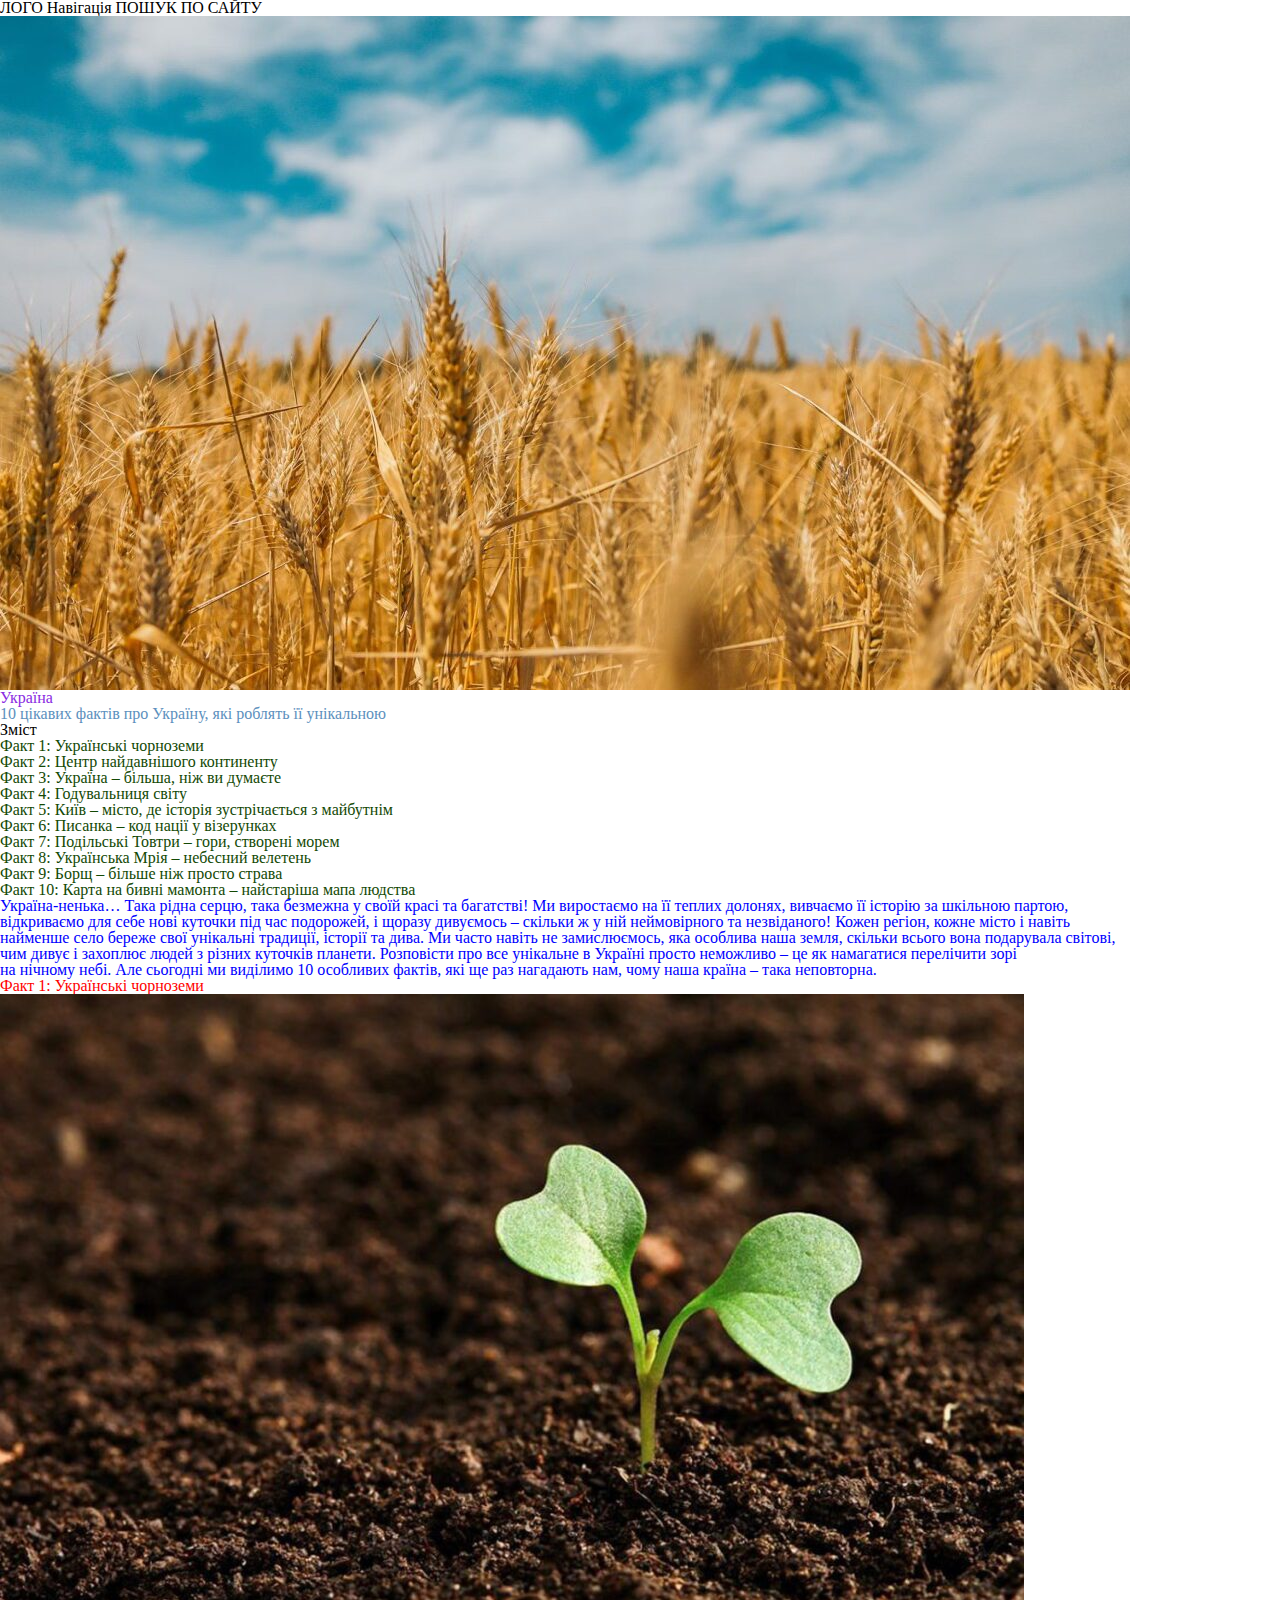
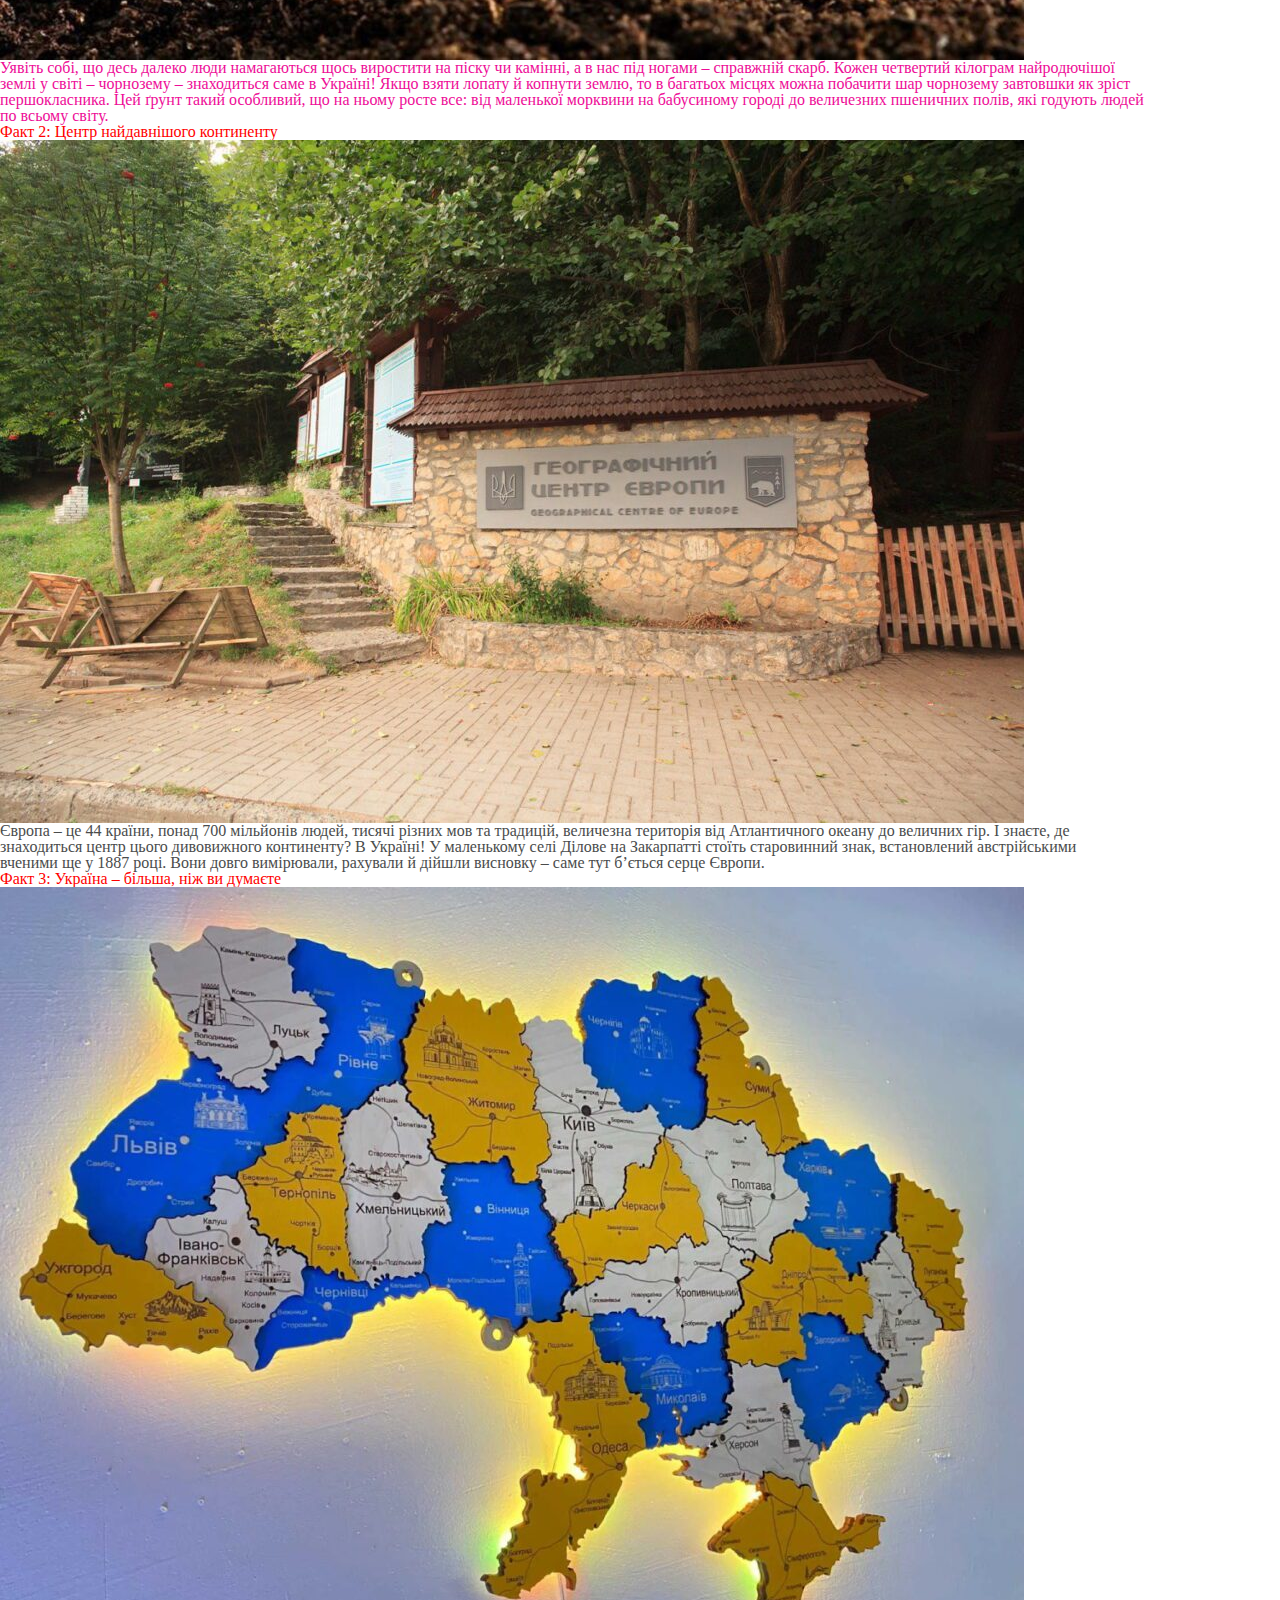
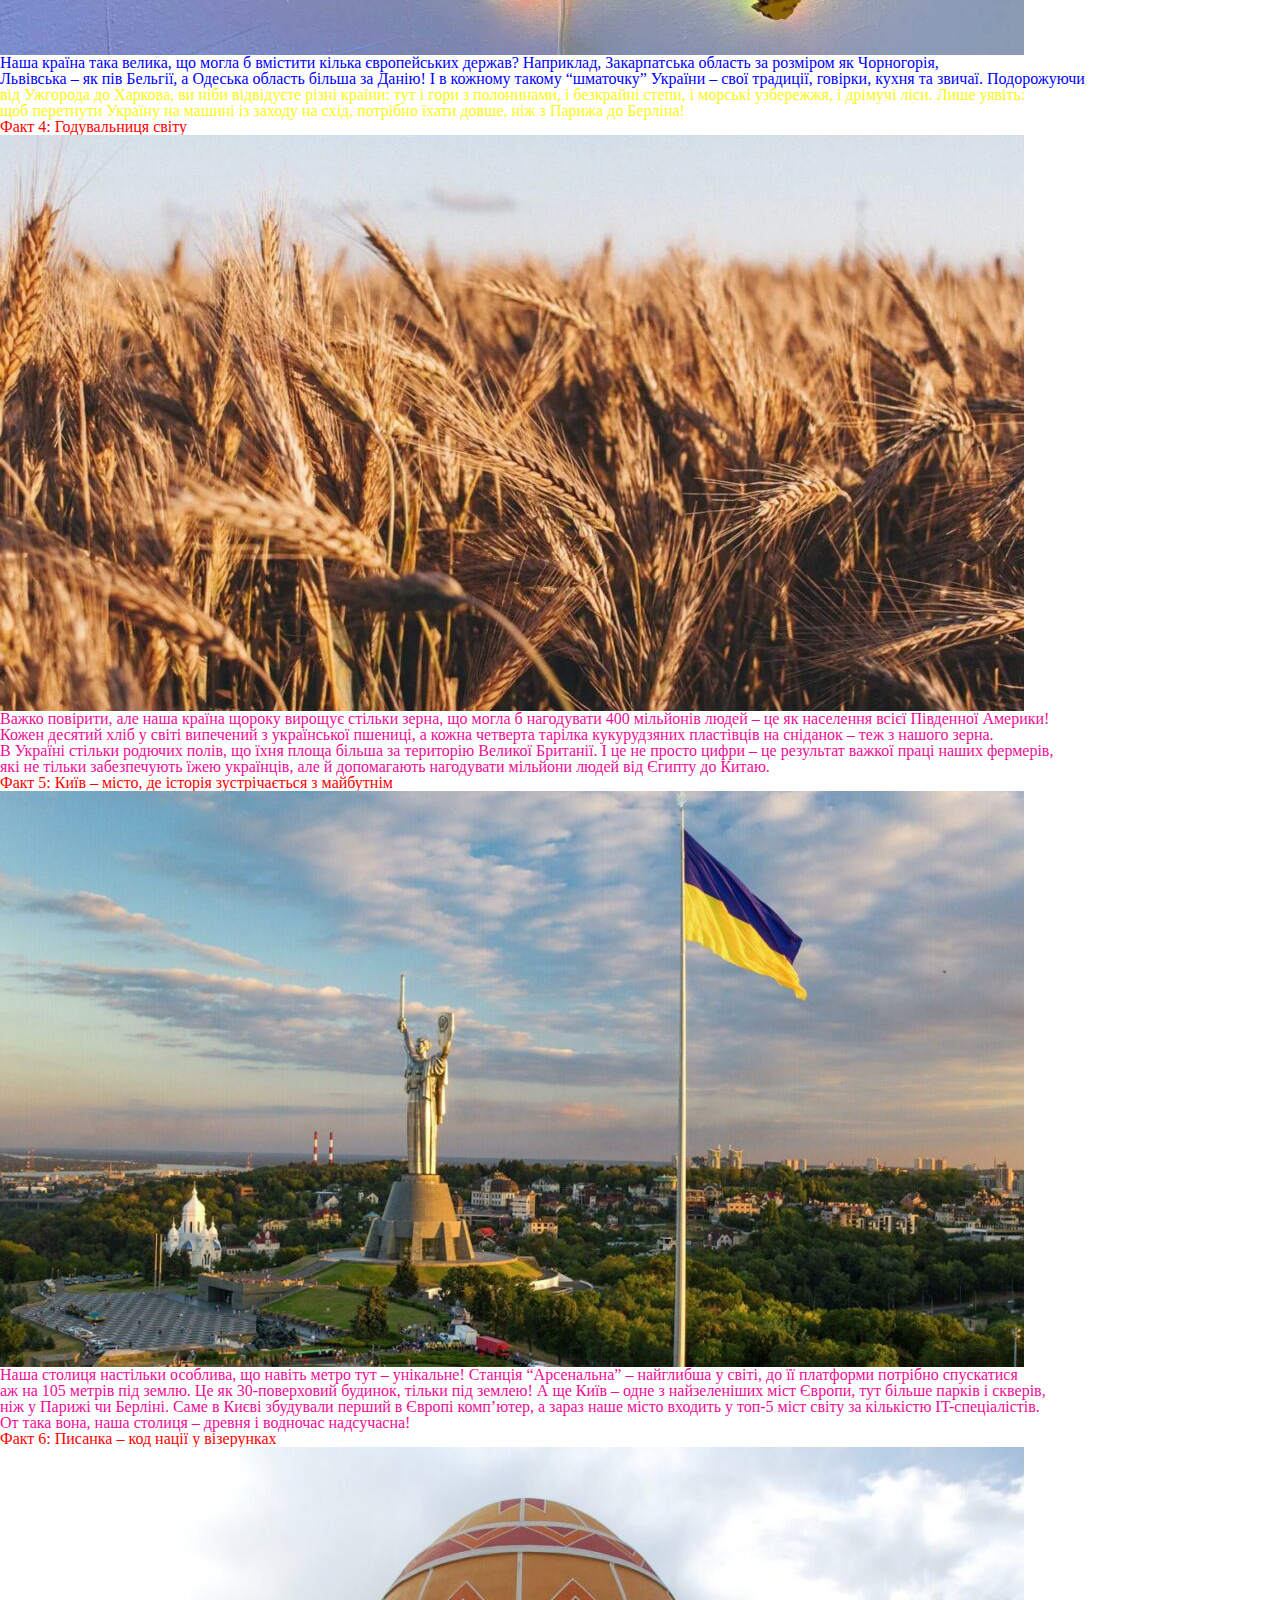
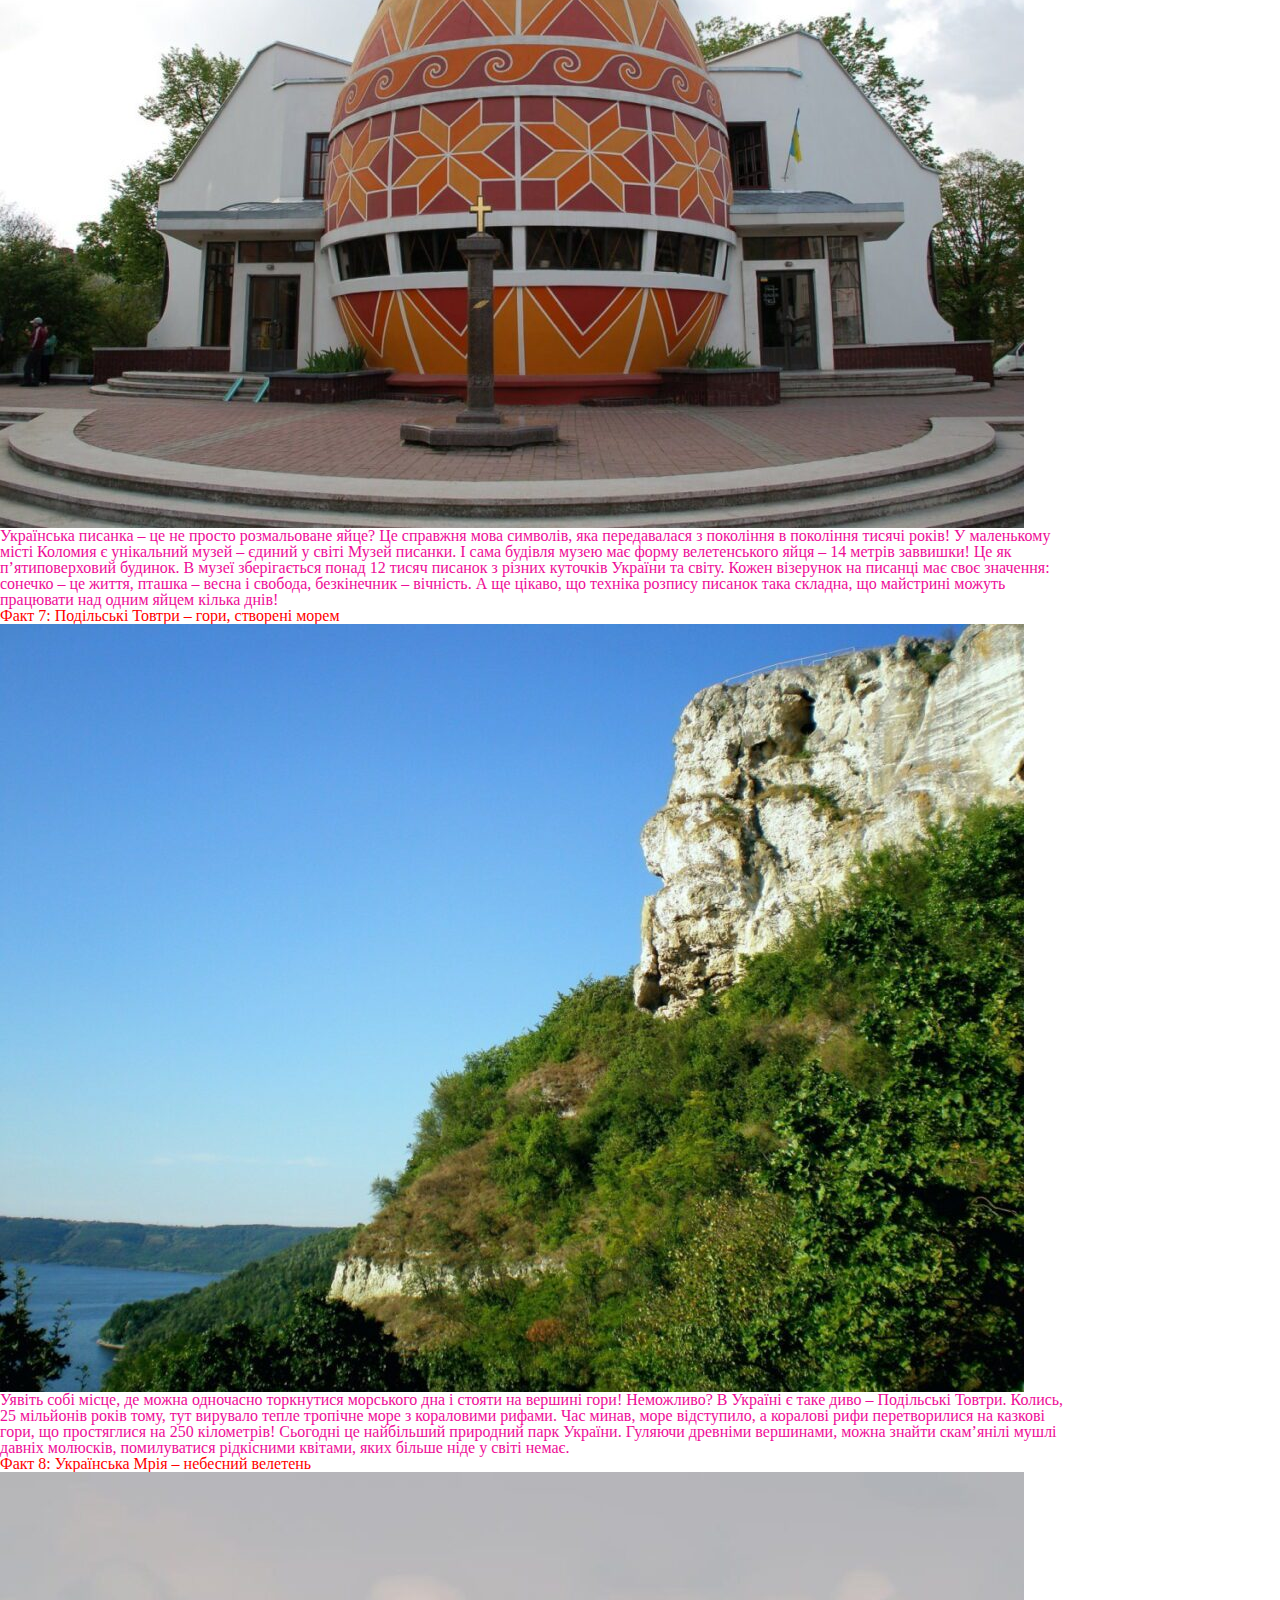
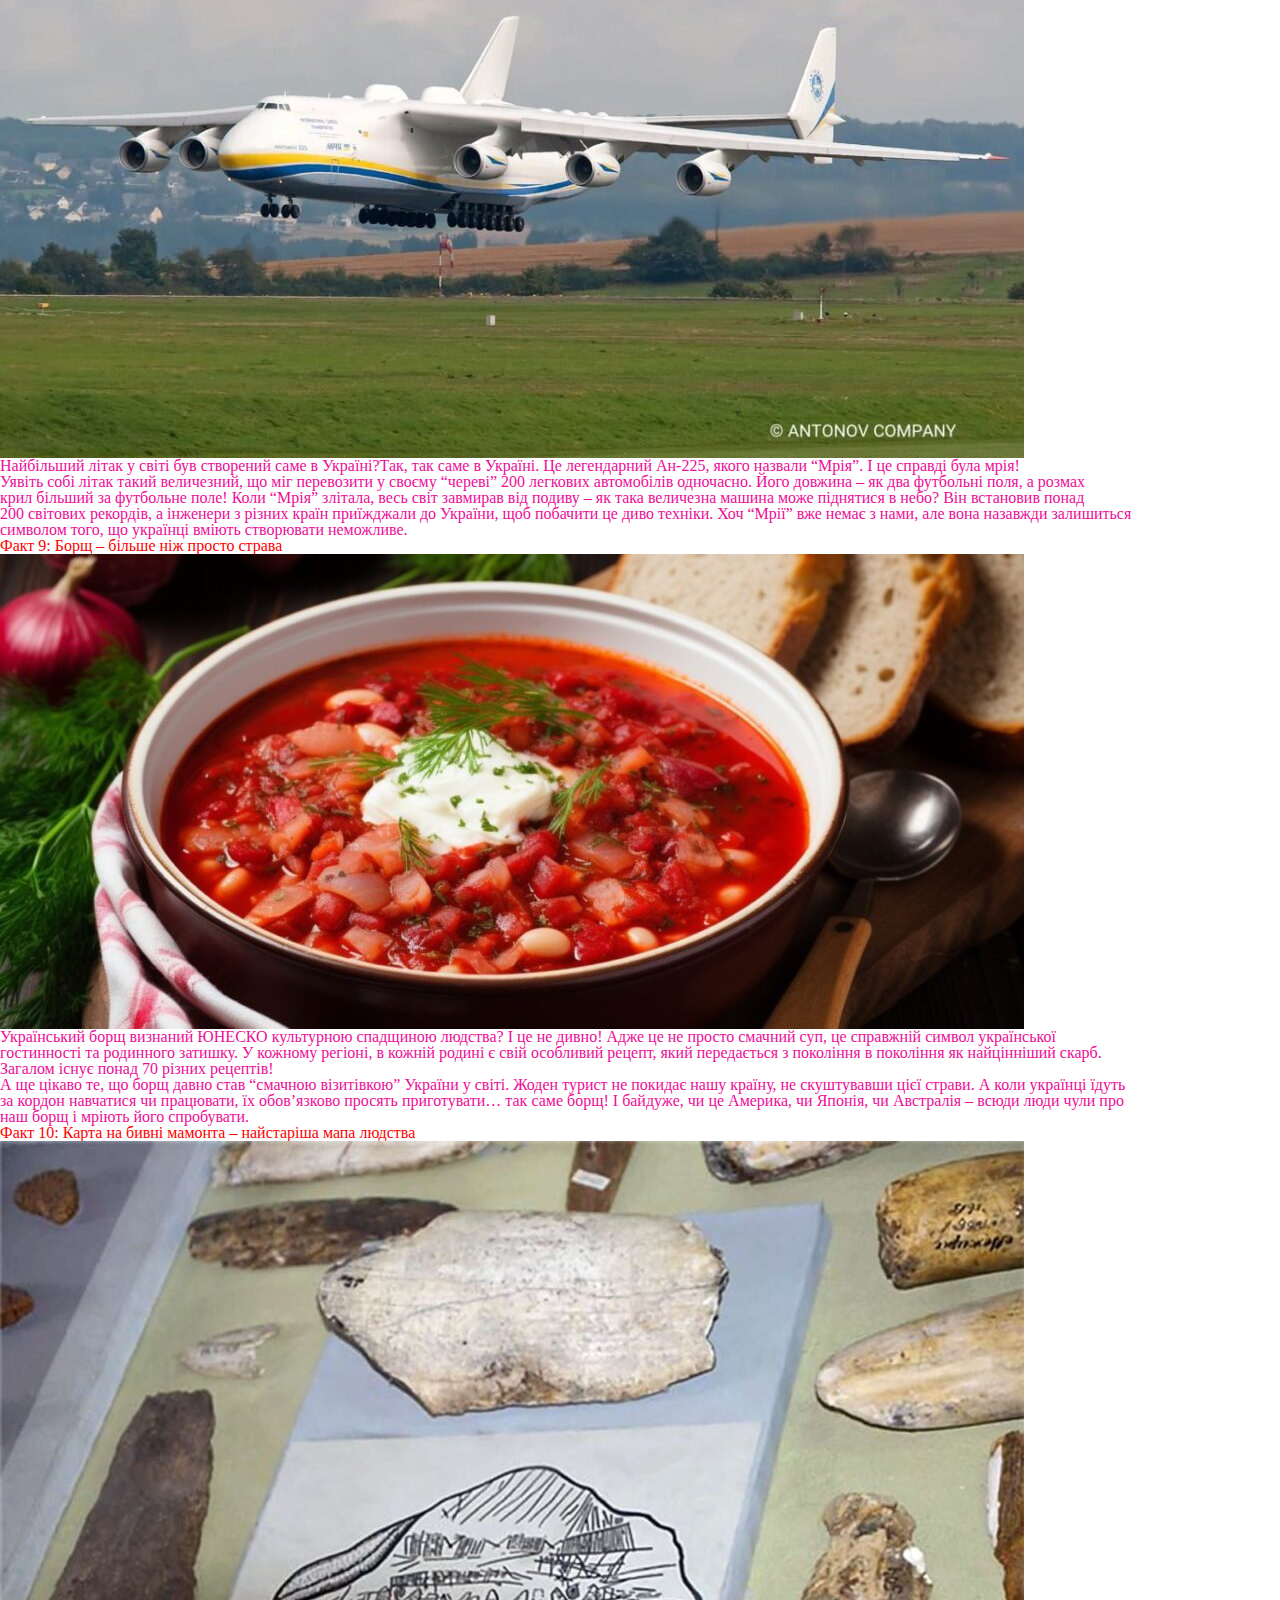
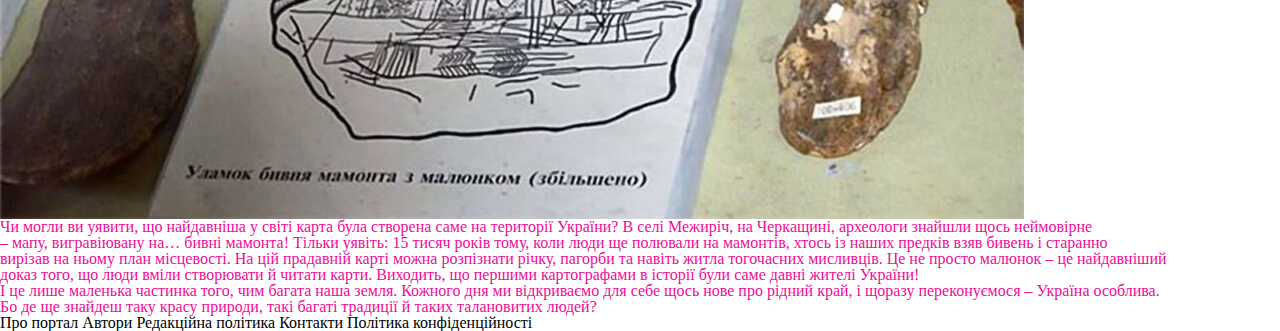
==== lesson_03/index.html @ ccd68e4c "Add files via upload" ====
<!DOCTYPE html>
<html lang="uk">

<head>
   <meta charset="UTF-8">
   <meta name="viewport" content="width=device-width, initial-scale=1.0">
   <link rel="stylesheet" href="..//lesson_03/css/style.css">
   <title>10 цікавих фактів про Україну, які роблять її унікальною</title>
</head>

<body>
   <header>
      <div>ЛОГО Навігація ПОШУК ПО САЙТУ</div>
   </header>
   <main>
      <div class="content">
         <img src="img/header_img.jpg" alt="Поле з пшеницею, під блакитним небом">
         <div class="content__link"><a href="https://prostir.media/ukrayina/" target="_blank">Україна</a>
         </div>
         <h1 class="title">10 цікавих фактів про Україну, які роблять її унікальною</h1>
         <h2>Зміст</h2>
         <ol class="list">
            <li><a title="Факт 1: Українські чорноземи" href="#fact01">Факт 1: Українські чорноземи</a></li>
            <li><a title="Факт 2: Центр найдавнішого континенту" href="#fact02">Факт 2: Центр найдавнішого
                  континенту</a>
            </li>
            <li><a title="Факт 3: Україна – більша, ніж ви думаєте" href="#fact03">Факт 3: Україна – більша, ніж ви
                  думаєте</a>
            </li>
            <li><a title="Факт 4: Годувальниця світу" href="fact04">Факт 4: Годувальниця світу</a></li>
            <li><a title="Факт 5: Київ – місто, де історія зустрічається з майбутнім" href="#fact05">Факт 5: Київ –
                  місто, де
                  історія зустрічається з майбутнім</a></li>
            <li><a title="Факт 6: Писанка – код нації у візерунках" href="#fact06">Факт 6: Писанка – код нації у
                  візерунках</a>
            </li>
            <li><a title="Факт 7: Подільські Товтри – гори, створені морем" href="#fact07">Факт 7: Подільські Товтри –
                  гори,
                  створені морем</a></li>
            <li><a title="Факт 8: Українська Мрія – небесний велетень" href="#fact08">Факт 8: Українська Мрія – небесний
                  велетень</a></li>
            <li><a title="Факт 9: Борщ – більше ніж просто страва" href="#fact09">Факт 9: Борщ – більше ніж просто
                  страва</a>
            </li>
            <li><a title="Факт 10: Карта на бивні мамонта – найстаріша мапа людства" href="#fact10">Факт 10: Карта на
                  бивні
                  мамонта – найстаріша мапа людства</a></li>
         </ol>
         <p>Україна-ненька… Така рідна серцю, така безмежна у своїй красі та багатстві! Ми виростаємо на її теплих
            долонях, <a
               href="https://prostir.media/ukrayina/korotko-pro-istoriyu-ukrayiny-golovni-daty-i-podiyi/">вивчаємо її
               історію</a> за шкільною партою,<br> відкриваємо для себе нові куточки під час подорожей, і щоразу
            дивуємось – скільки ж у ній неймовірного та незвіданого! Кожен регіон, кожне місто і навіть <br> найменше
            село береже
            свої
            унікальні традиції, історії та дива. Ми часто навіть не замислюємось, яка особлива наша земля, скільки
            всього вона подарувала світові,<br> чим дивує і захоплює людей з різних куточків планети. Розповісти про все
            унікальне в Україні просто неможливо – це як намагатися перелічити зорі <br> на нічному небі. Але сьогодні
            ми
            виділимо 10 особливих фактів, які ще раз нагадають нам, чому наша країна – така неповторна.
         </p>
      </div>
      <div id="fact01" class="block">
         <h2 class="sub-title">Факт 1: Українські чорноземи</h2>
         <img src="img/Fact01.jpg" alt="Росток пробивається через чорнозем">
         <p>Уявіть собі, що десь далеко люди намагаються щось виростити на піску чи камінні, а в нас під ногами –
            справжній скарб. Кожен четвертий кілограм найродючішої<br> землі у світі – чорнозему – знаходиться саме в
            Україні! Якщо взяти лопату й копнути землю, то в багатьох місцях можна побачити шар чорнозему завтовшки як
            зріст<br> першокласника. Цей ґрунт такий особливий, що на ньому росте все: від маленької морквини на
            бабусиному
            городі до величезних пшеничних полів, які годують людей<br> по всьому світу.
         </p>
      </div>
      <div id="fact02" class="block">
         <h2 class="sub-title">Факт 2: Центр найдавнішого континенту</h2>
         <img src="img/Fact02.jpg" alt="Табличка Географічний центр Європи розташована на стині у парку">
         <p>Європа – це 44 країни, понад 700 мільйонів людей, тисячі різних мов та традицій, величезна територія від
            Атлантичного океану до величних гір. І знаєте, де<br> знаходиться центр цього дивовижного континенту? В
            Україні!
            У маленькому селі Ділове на Закарпатті стоїть старовинний знак, встановлений австрійськими<br> вченими ще у
            1887
            році. Вони довго вимірювали, рахували й дійшли висновку – саме тут б’ється серце Європи.
         </p>
      </div>
      <div id="fact03" class="block">
         <h2 class="sub-title">Факт 3: Україна – більша, ніж ви думаєте</h2>
         <img src="img/Fact03.jpg" alt="Карта України на стіні зі світлодіодним підсвічуванням">
         <p> <span>Наша країна така велика, що могла б вмістити кілька європейських держав? Наприклад, Закарпатська область за
            розміром як Чорногорія, <br> Львівська – як пів Бельгії, а Одеська область більша за Данію! І в кожному
            такому
            “шматочку” України – свої традиції, говірки, кухня та звичаї. Подорожуючи</span> <br> від Ужгорода до Харкова, ви
            ніби
            відвідуєте різні країни: тут і гори з полонинами, і безкрайні степи, і морські узбережжя, і дрімучі ліси.
            Лише уявіть: <br> щоб перетнути Україну на машині із заходу на схід, потрібно їхати довше, ніж з Парижа до
            Берліна!
         </p>
      </div>
      <div id="fact04" class="block">
         <h2 class="sub-title">Факт 4: Годувальниця світу</h2>
         <img src="img/Fact04.jpg" alt="Поле з пшеницею, під блакитним небом">
         <p>Важко повірити, але наша країна щороку вирощує стільки зерна, що могла б нагодувати 400 мільйонів людей – це
            як населення всієї Південної Америки! <br> Кожен десятий хліб у світі випечений з української пшениці, а
            кожна
            четверта тарілка кукурудзяних пластівців на сніданок – теж з нашого зерна. <br> В Україні стільки родючих
            полів,
            що їхня площа більша за територію Великої Британії. І це не просто цифри – це результат важкої праці наших
            фермерів, <br> які не тільки забезпечують їжею українців, але й допомагають нагодувати мільйони людей від
            Єгипту
            до Китаю.
         </p>
      </div>
      <div id="fact05" class="block">
         <h2 class="sub-title">Факт 5: Київ – місто, де історія зустрічається з майбутнім</h2>
         <img src="img/Fact05.jpg"
            alt="Флагшток з прапором України та на задньому фоні пам'ятник Батьківщина Мати, з висоти пташиного пальоту">
         <p>Наша столиця настільки особлива, що навіть метро тут – унікальне! Станція “Арсенальна” – найглибша у світі,
            до її платформи потрібно спускатися <br> аж на 105 метрів під землю. Це як 30-поверховий будинок, тільки під
            землею! А ще Київ – одне з найзеленіших міст Європи, тут більше парків і скверів, <br> ніж у Парижі чи
            Берліні.
            Саме в Києві збудували перший в Європі комп’ютер, а зараз наше місто входить у топ-5 міст світу за кількістю
            IT-спеціалістів. <br> От така вона, наша столиця – древня і водночас надсучасна!
         </p>
      </div>
      <div id="fact06" class="block">
         <h2 class="sub-title">Факт 6: Писанка – код нації у візерунках</h2>
         <img src="img/Fact06.jpg" alt="Українська писанка 14 метрів заввишки">
         <p>Українська писанка – це не просто розмальоване яйце? Це справжня мова символів, яка передавалася з покоління
            в покоління тисячі років! У маленькому <br> місті Коломия є унікальний музей – єдиний у світі Музей писанки.
            І
            сама будівля музею має форму велетенського яйця – 14 метрів заввишки! Це як <br> п’ятиповерховий будинок. В
            музеї
            зберігається понад 12 тисяч писанок з різних куточків України та світу. Кожен візерунок на писанці має своє
            значення: <br> сонечко – це життя, пташка – весна і свобода, безкінечник – вічність. А ще цікаво, що техніка
            розпису писанок така складна, що майстрині можуть <br> працювати над одним яйцем кілька днів!
         </p>
      </div>
      <div id="fact07" class="block">
         <h2 class="sub-title">Факт 7: Подільські Товтри – гори, створені морем</h2>
         <img src="img/Fact07.jpg" alt="Схил гори покритий зеленою рослинністю">
         <p>Уявіть собі місце, де можна одночасно торкнутися морського дна і стояти на вершині гори! Неможливо? В
            Україні є таке диво – Подільські Товтри. Колись, <br> 25 мільйонів років тому, тут вирувало тепле тропічне
            море з
            кораловими рифами. Час минав, море відступило, а коралові рифи перетворилися на казкові <br> гори, що
            простяглися
            на 250 кілометрів! Сьогодні це найбільший природний парк України. Гуляючи древніми вершинами, можна знайти
            скам’янілі мушлі <br> давніх молюсків, помилуватися рідкісними квітами, яких більше ніде у світі немає.
         </p>
      </div>
      <div id="fact08" class="block">
         <h2 class="sub-title">Факт 8: Українська Мрія – небесний велетень</h2>
         <img src="img/Fact08.jpg" alt="Літак АН-225 Мрія заходить на посадку">
         <p>Найбільший літак у світі був створений саме в Україні?Так, так саме в Україні. Це легендарний Ан-225, якого
            назвали “Мрія”. І це справді була мрія! <br> Уявіть собі літак такий величезний, що міг перевозити у своєму
            “череві” 200 легкових автомобілів одночасно. Його довжина – як два футбольні поля, а розмах <br> крил
            більший за
            футбольне поле! Коли “Мрія” злітала, весь світ завмирав від подиву – як така величезна машина може піднятися
            в небо? Він встановив понад <br> 200 світових рекордів, а інженери з різних країн приїжджали до України, щоб
            побачити це диво техніки. Хоч “Мрії” вже немає з нами, але вона назавжди залишиться <br> символом того, що
            українці вміють створювати неможливе.
         </p>
      </div>
      <div id="fact09" class="block">
         <h2 class="sub-title">Факт 9: Борщ – більше ніж просто страва</h2>
         <img src="img/Fact09.jpg" alt="Червоний борщ зі сметаною, в тарілці, посипаний кропом">
         <p>Український борщ визнаний ЮНЕСКО культурною спадщиною людства? І це не дивно! Адже це не просто смачний суп,
            це справжній символ української <br> гостинності та родинного затишку. У кожному регіоні, в кожній родині є
            свій
            особливий рецепт, який передається з покоління в покоління як найцінніший скарб. <br> Загалом існує понад 70
            різних рецептів!
         </p>
         <p>А ще цікаво те, що борщ давно став “смачною візитівкою” України у світі. Жоден турист не покидає нашу
            країну, не скуштувавши цієї страви. А коли українці їдуть <br> за кордон навчатися чи працювати, їх
            обов’язково
            просять приготувати… так саме борщ! І байдуже, чи це Америка, чи Японія, чи Австралія – всюди люди чули про
            <br>
            наш борщ і мріють його спробувати.
         </p>
      </div>
      <div id="fact10" class="block">
         <h2 class="sub-title">Факт 10: Карта на бивні мамонта – найстаріша мапа людства</h2>
         <img src="img/Fact10.jpg" alt="Уламок бивня мамонта з малюнком">
         <p>Чи могли ви уявити, що найдавніша у світі карта була створена саме на території України? В селі Межиріч, на
            Черкащині, археологи знайшли щось неймовірне <br> – мапу, вигравіювану на… бивні мамонта! Тільки уявіть: 15
            тисяч
            років тому, коли люди ще полювали на мамонтів, хтось із наших предків взяв бивень і старанно <br> вирізав на
            ньому план місцевості. На цій прадавній карті можна розпізнати річку, пагорби та навіть житла тогочасних
            мисливців. Це не просто малюнок – це найдавніший <br> доказ того, що люди вміли створювати й читати карти.
            Виходить, що першими картографами в історії були саме давні жителі України!
         </p>
         <p>І це лише маленька частинка того, чим багата наша земля. Кожного дня ми відкриваємо для себе щось нове про
            рідний край, і щоразу переконуємося – Україна особлива. <br> Бо де ще знайдеш таку красу природи, такі
            багаті
            традиції й таких талановитих людей?
         </p>
      </div>
   </main>
   <footer>
      <div class="contacts">
         <a href="#">Про портал</a>
         <a href="#">Автори</a>
         <a href="#">Редакційна політика</a>
         <a href="#">Контакти</a>
         <a href="#">Політика конфіденційності</a>
      </div>
   </footer>
</body>

</html>
---- lesson_03/css/style.css ----
@import url("reset.css");
p {
    color: rgb(238, 13, 151);
}
.content p {
    color: blue;
}
.title {
    color: rgb(92, 144, 189);
}
.list {
    color: rgb(19, 73, 5);
}
.block {
}
.sub-title {
    color: red;
}
.contacts {
    color: black;
}

.content__link {
    color: blueviolet;
}
#fact02 p {
    color: rgb(74, 76, 76);
}
#fact03 p {
    color: rgba(249, 249, 8, 0.988);
}
#fact03 span {
    color: blue;
}
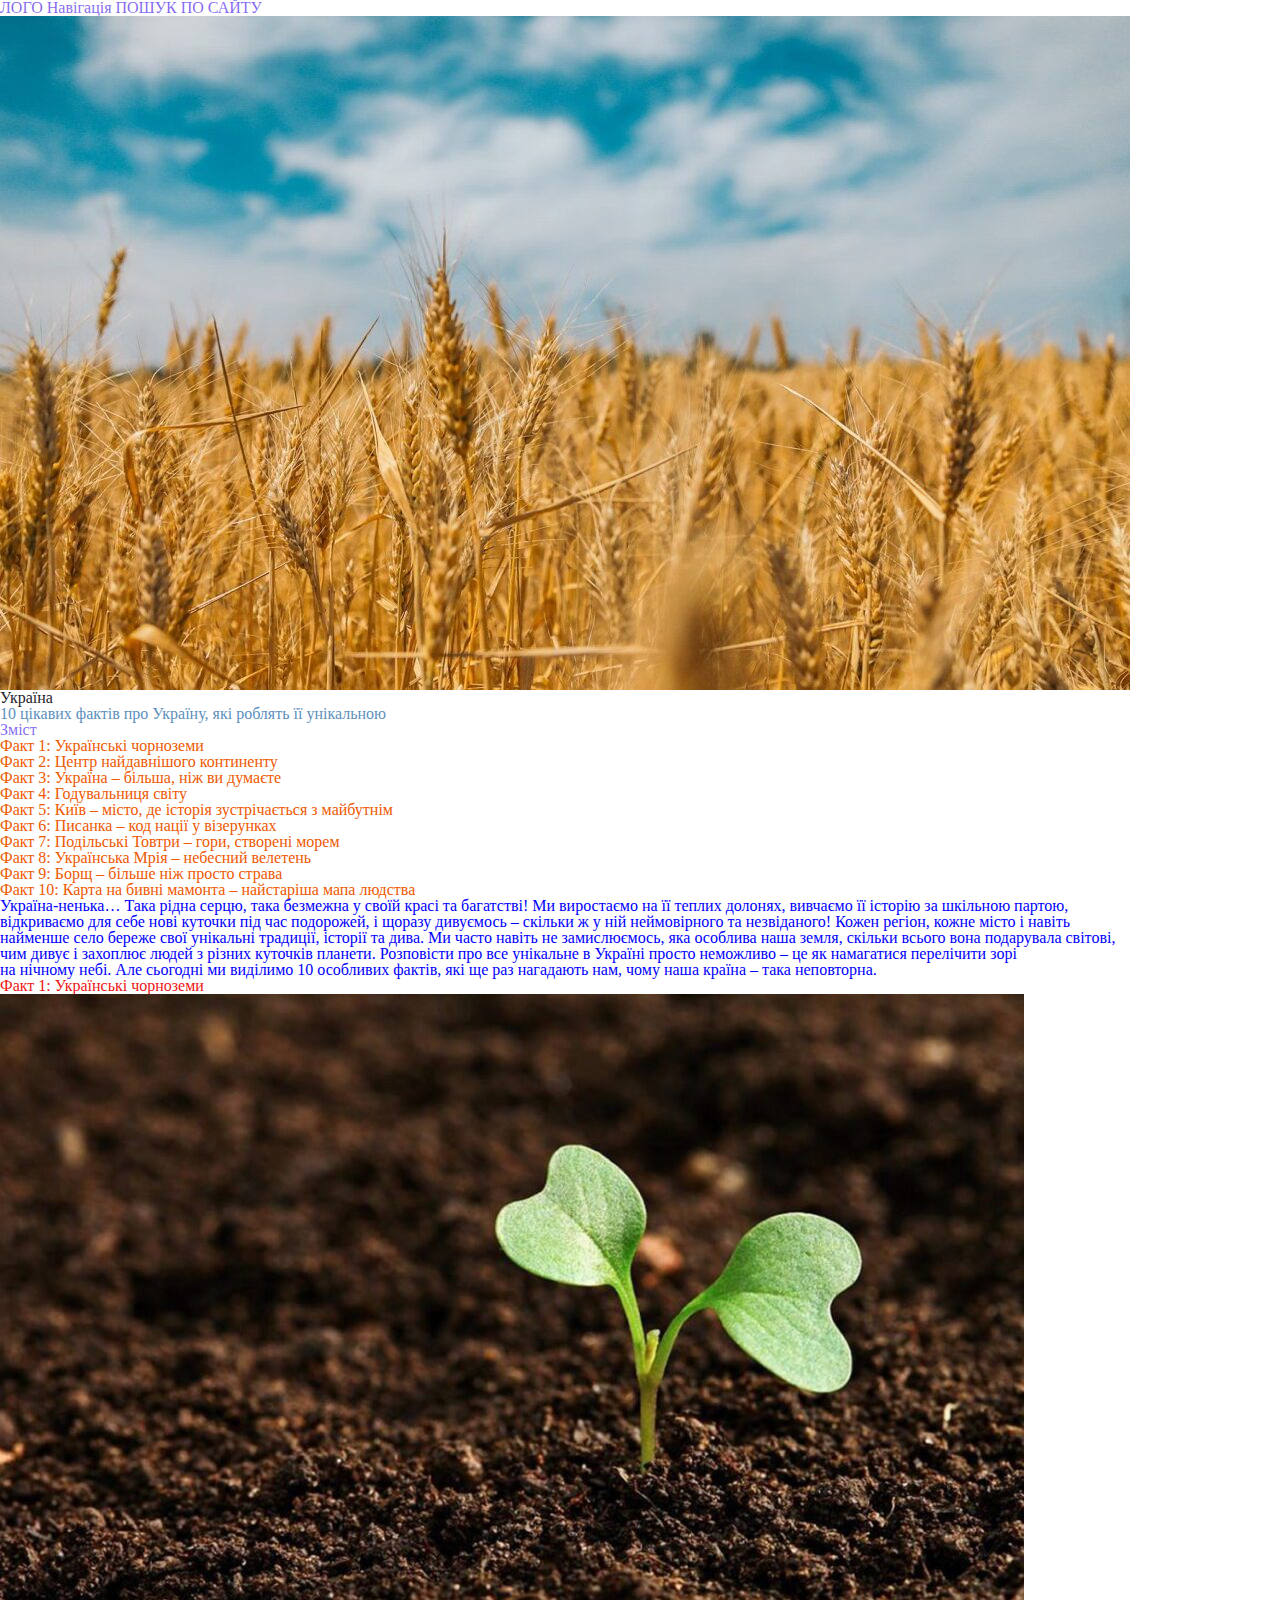
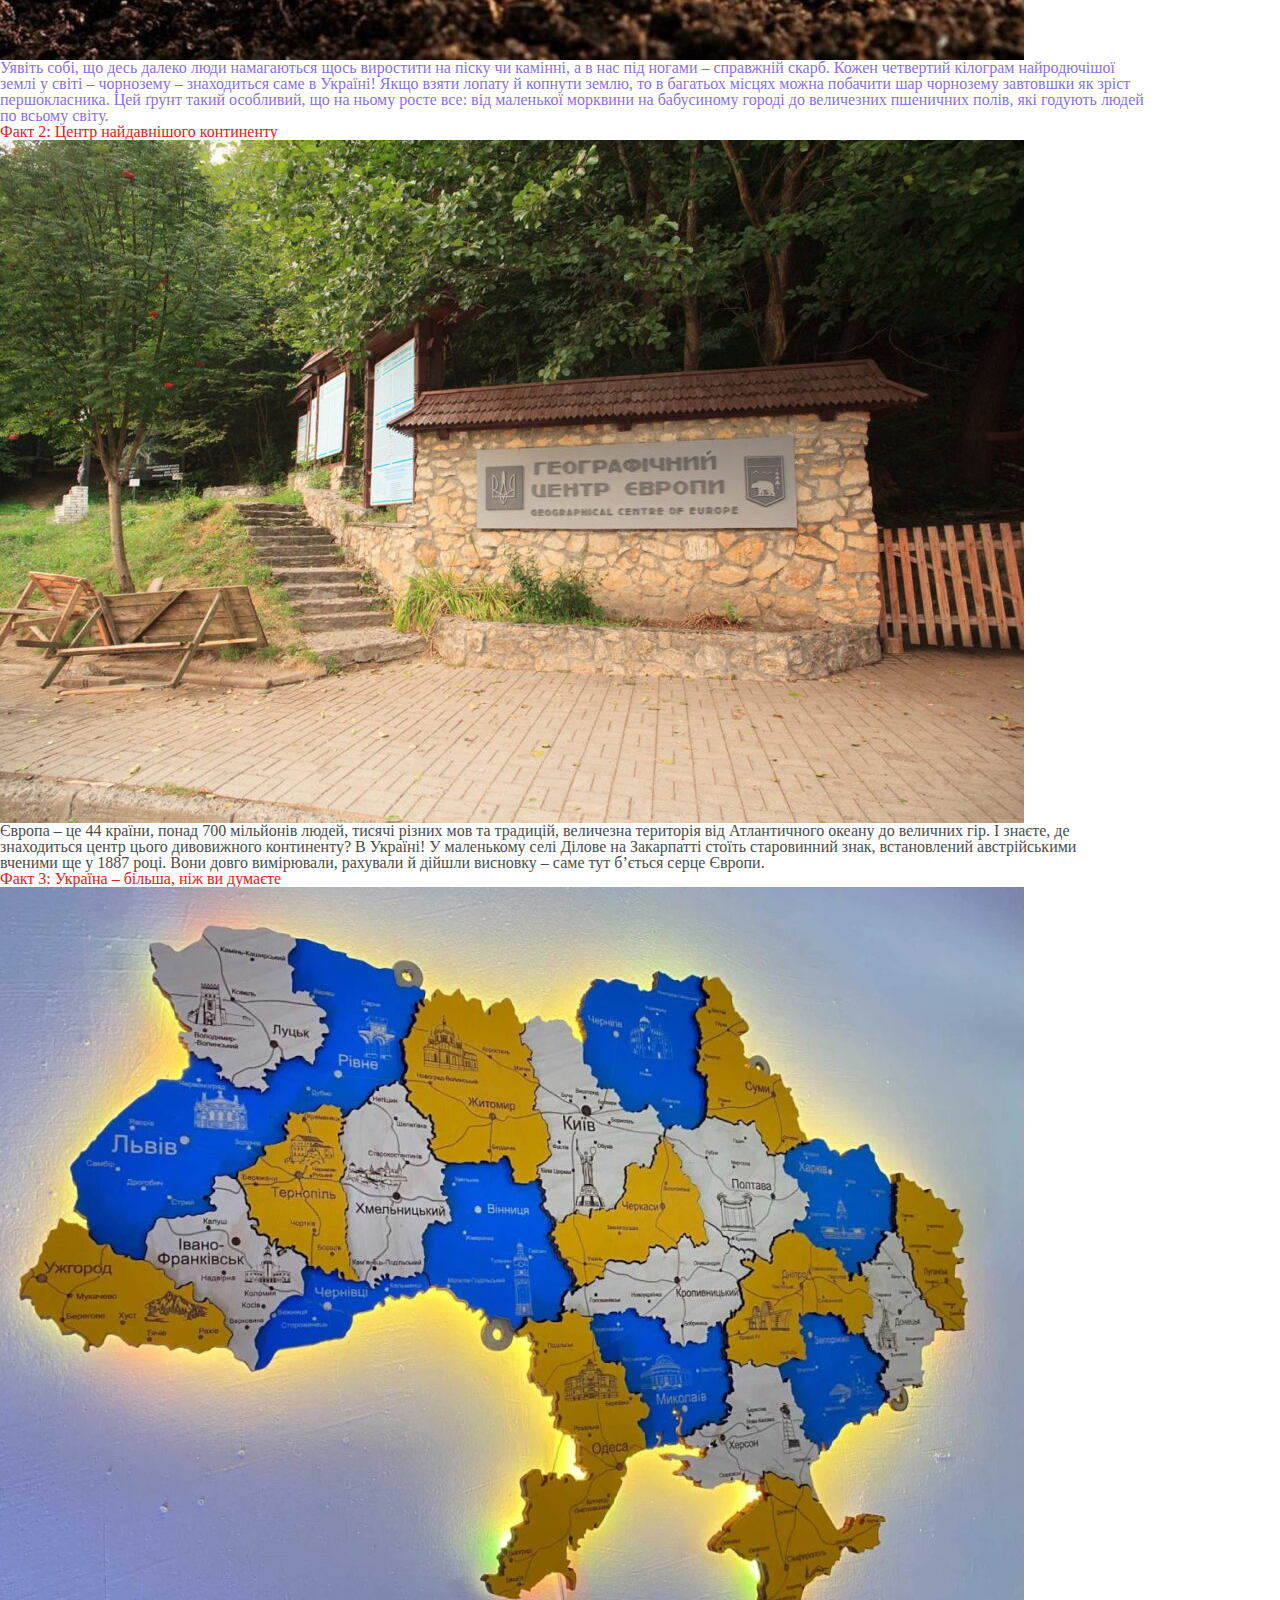
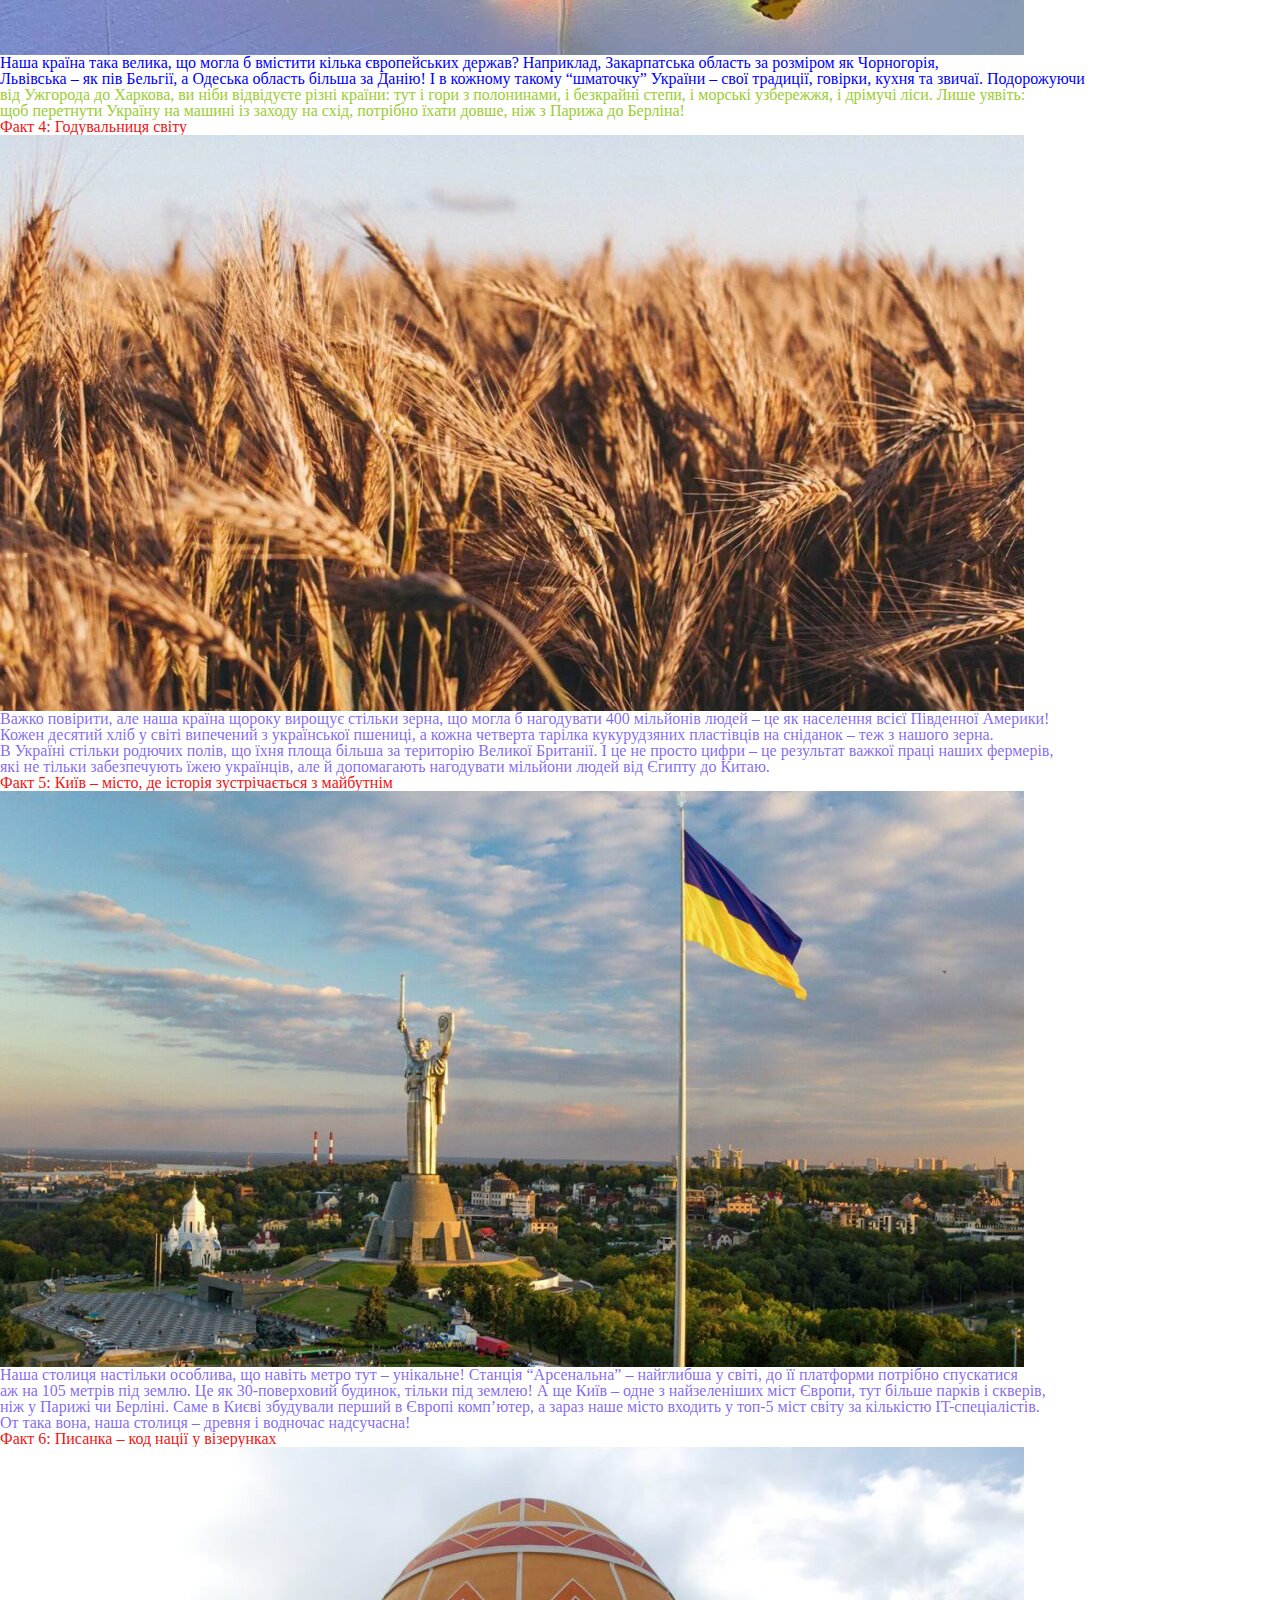
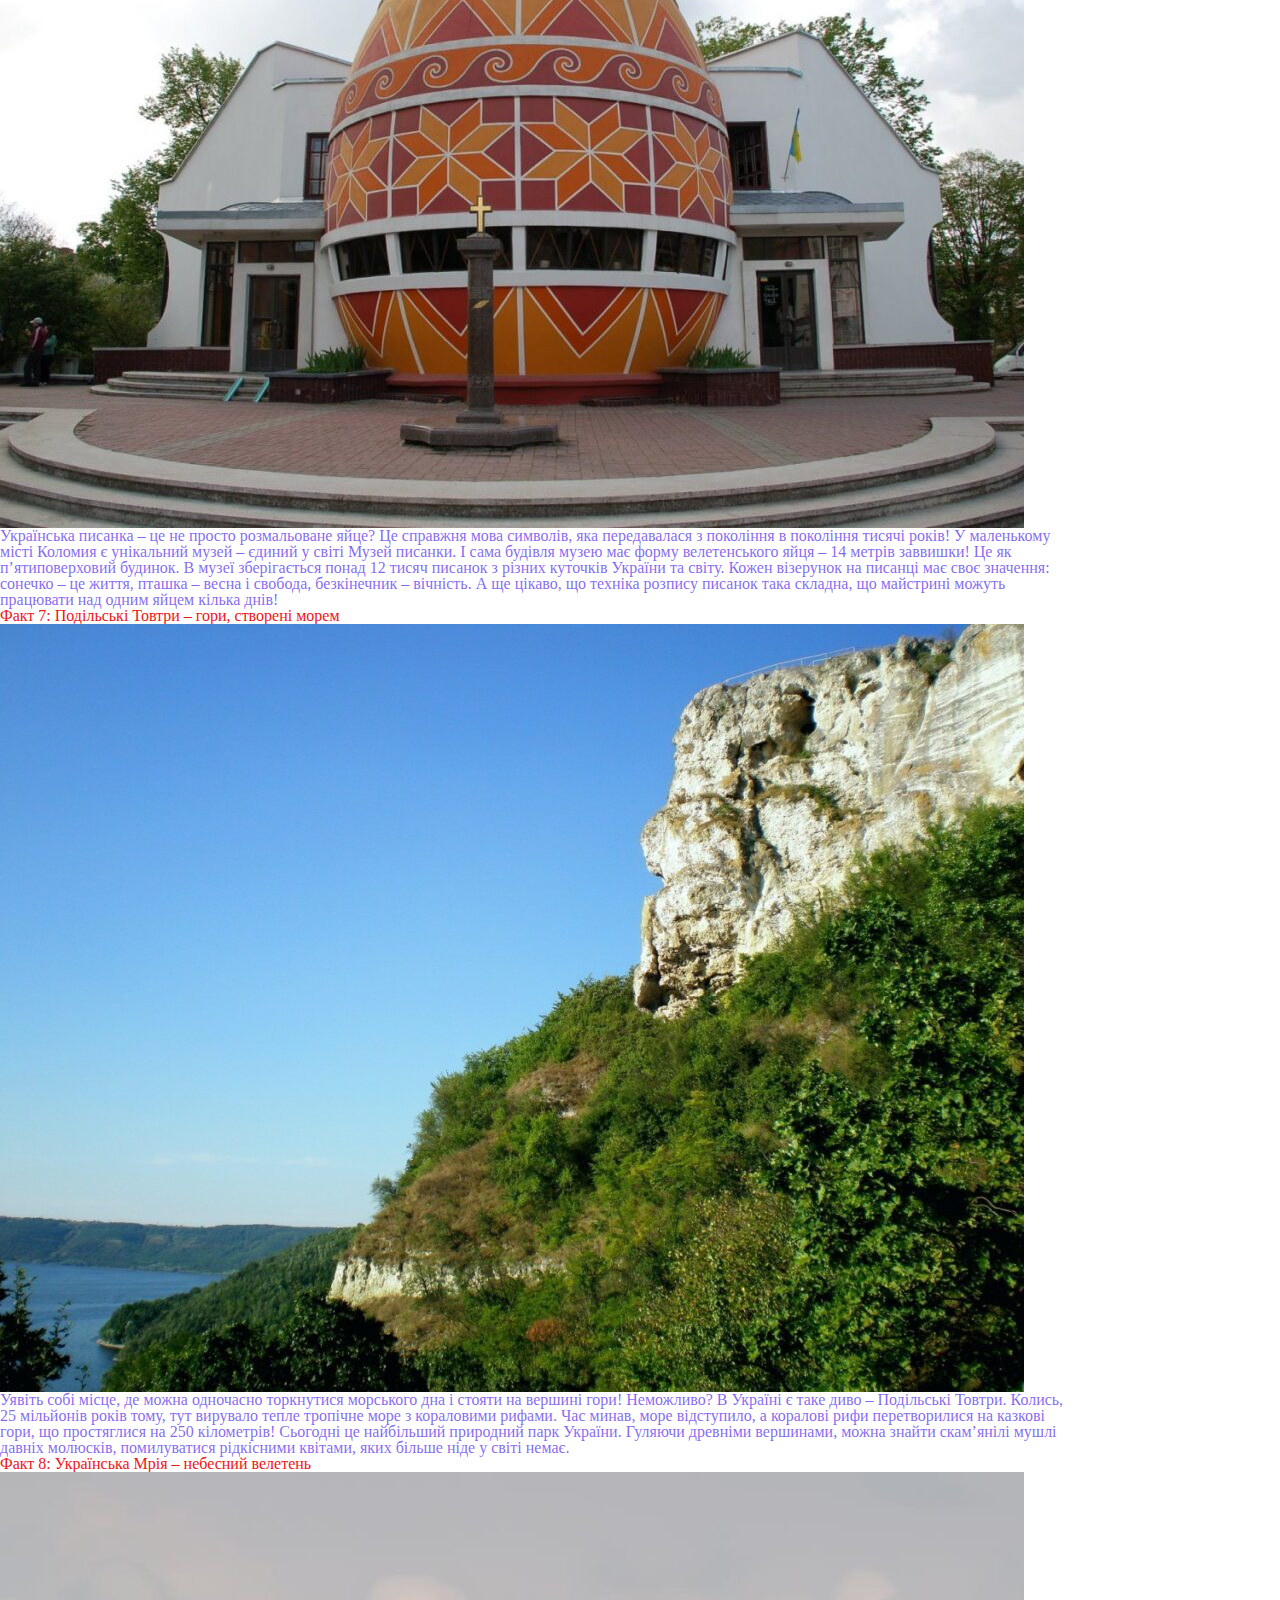
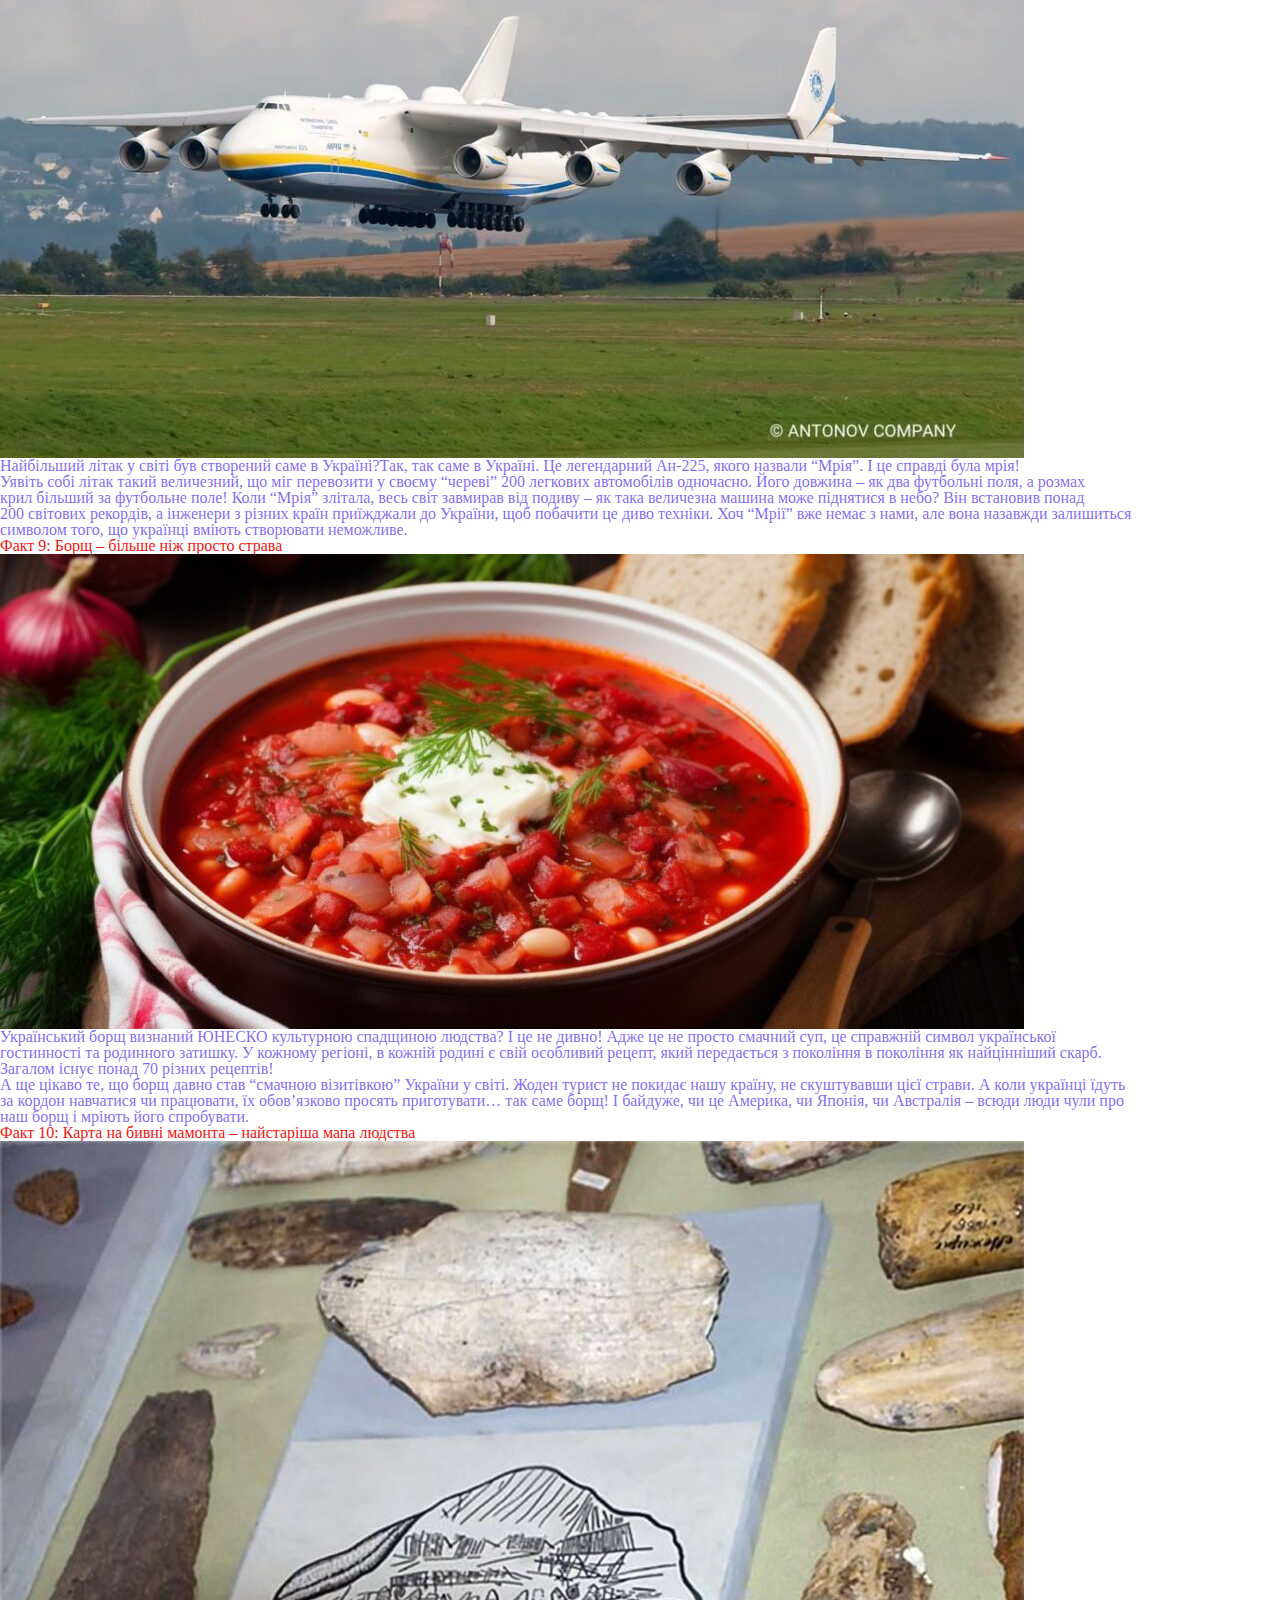
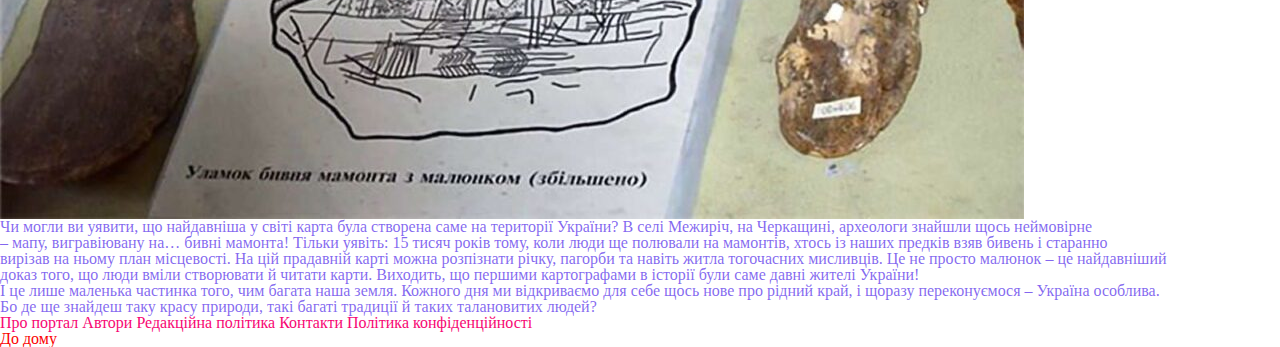
==== commit 2f0f637a: "Add files via upload" ====
--- a/lesson_03/index.html
+++ b/lesson_03/index.html
@@ -10,7 +10,7 @@
 
 <body>
    <header>
-      <div>ЛОГО Навігація ПОШУК ПО САЙТУ</div>
+      <div id="head">ЛОГО Навігація ПОШУК ПО САЙТУ</div>
    </header>
    <main>
       <div class="content">
@@ -44,7 +44,8 @@
             </li>
             <li><a title="Факт 10: Карта на бивні мамонта – найстаріша мапа людства" href="#fact10">Факт 10: Карта на
                   бивні
-                  мамонта – найстаріша мапа людства</a></li>
+                  мамонта – найстаріша мапа людства</a>
+            </li>
          </ol>
          <p>Україна-ненька… Така рідна серцю, така безмежна у своїй красі та багатстві! Ми виростаємо на її теплих
             долонях, <a
@@ -85,10 +86,12 @@
       <div id="fact03" class="block">
          <h2 class="sub-title">Факт 3: Україна – більша, ніж ви думаєте</h2>
          <img src="img/Fact03.jpg" alt="Карта України на стіні зі світлодіодним підсвічуванням">
-         <p> <span>Наша країна така велика, що могла б вмістити кілька європейських держав? Наприклад, Закарпатська область за
-            розміром як Чорногорія, <br> Львівська – як пів Бельгії, а Одеська область більша за Данію! І в кожному
-            такому
-            “шматочку” України – свої традиції, говірки, кухня та звичаї. Подорожуючи</span> <br> від Ужгорода до Харкова, ви
+         <p> <span>Наша країна така велика, що могла б вмістити кілька європейських держав? Наприклад, Закарпатська
+               область за
+               розміром як Чорногорія, <br> Львівська – як пів Бельгії, а Одеська область більша за Данію! І в кожному
+               такому
+               “шматочку” України – свої традиції, говірки, кухня та звичаї. Подорожуючи</span> <br> від Ужгорода до
+            Харкова, ви
             ніби
             відвідуєте різні країни: тут і гори з полонинами, і безкрайні степи, і морські узбережжя, і дрімучі ліси.
             Лише уявіть: <br> щоб перетнути Україну на машині із заходу на схід, потрібно їхати довше, ніж з Парижа до
@@ -202,6 +205,9 @@
          <a href="#">Контакти</a>
          <a href="#">Політика конфіденційності</a>
       </div>
+      <div class="go-home">
+         <a title="До дому" href="#head">До дому</a>
+      </div>
    </footer>
 </body>
 
--- a/lesson_03/css/style.css
+++ b/lesson_03/css/style.css
@@ -1,6 +1,7 @@
 @import url("reset.css");
-p {
-    color: rgb(238, 13, 151);
+
+* {
+    color: rgba(75, 35, 233, 0.688);
 }
 .content p {
     color: blue;
@@ -8,27 +9,31 @@
 .title {
     color: rgb(92, 144, 189);
 }
-.list {
-    color: rgb(19, 73, 5);
+.list li {
+    color: rgb(238, 89, 3);
 }
-.block {
+
+[class*="sub"] {
+    color: rgb(240, 20, 20);
 }
-.sub-title {
-    color: red;
-}
+
 .contacts {
-    color: black;
+    color: rgb(247, 7, 115);
 }
 
 .content__link {
-    color: blueviolet;
+    color: rgb(36, 30, 42);
 }
 #fact02 p {
     color: rgb(74, 76, 76);
 }
 #fact03 p {
-    color: rgba(249, 249, 8, 0.988);
+    color: yellowgreen;
 }
 #fact03 span {
     color: blue;
 }
+.go-home {
+    color: rgb(251, 1, 1);
+}
+
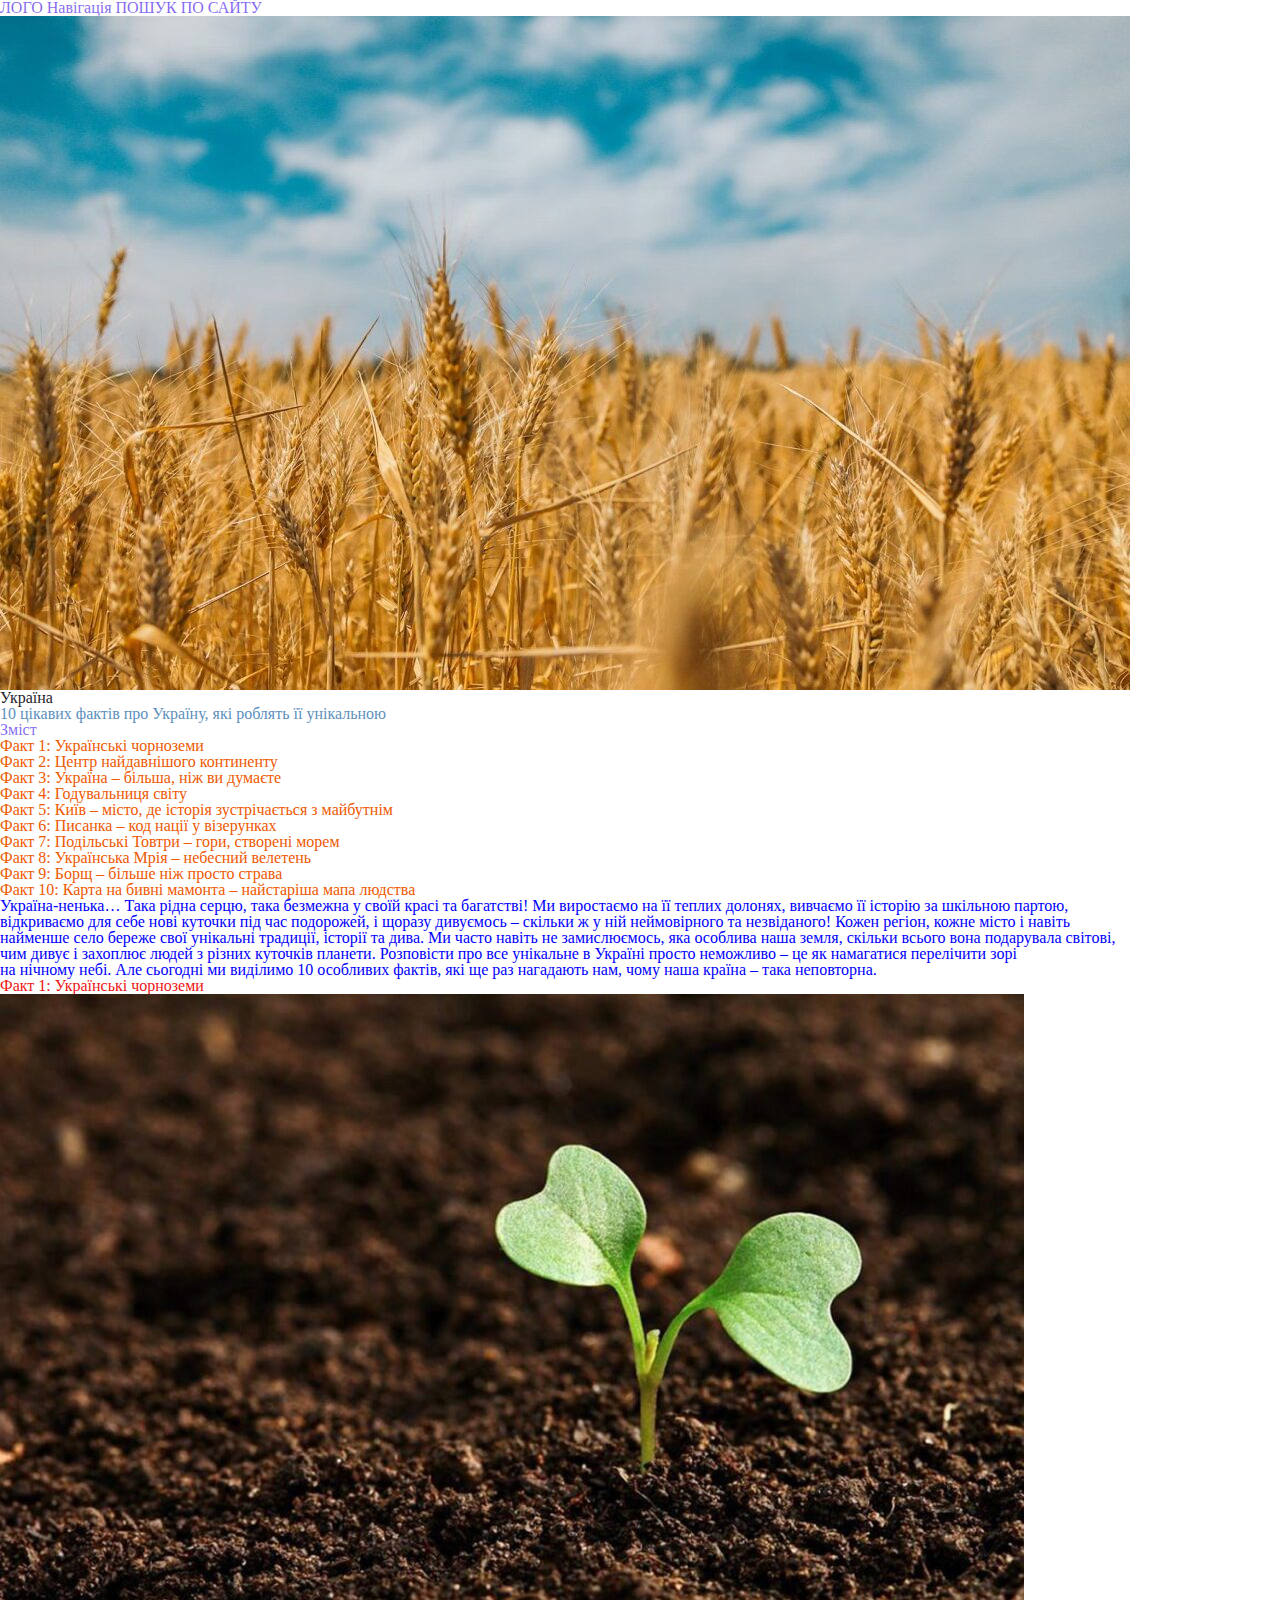
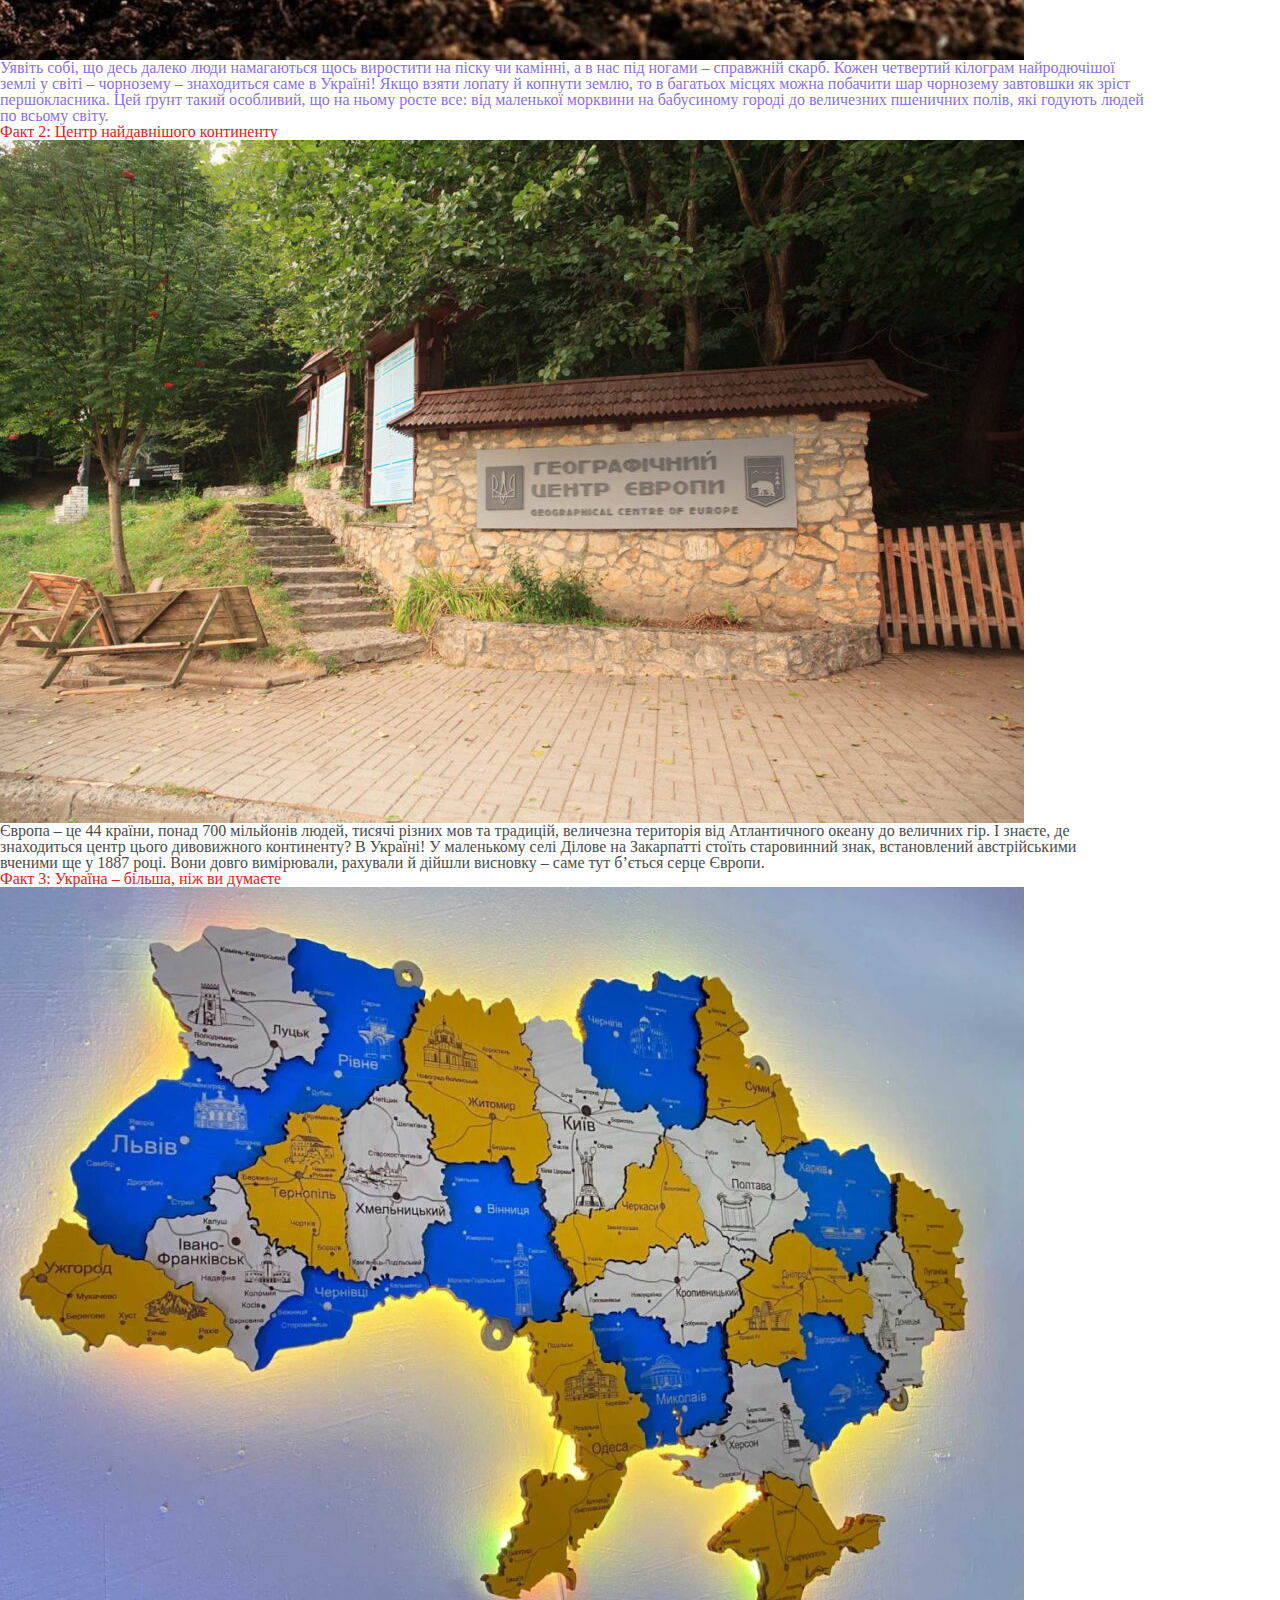
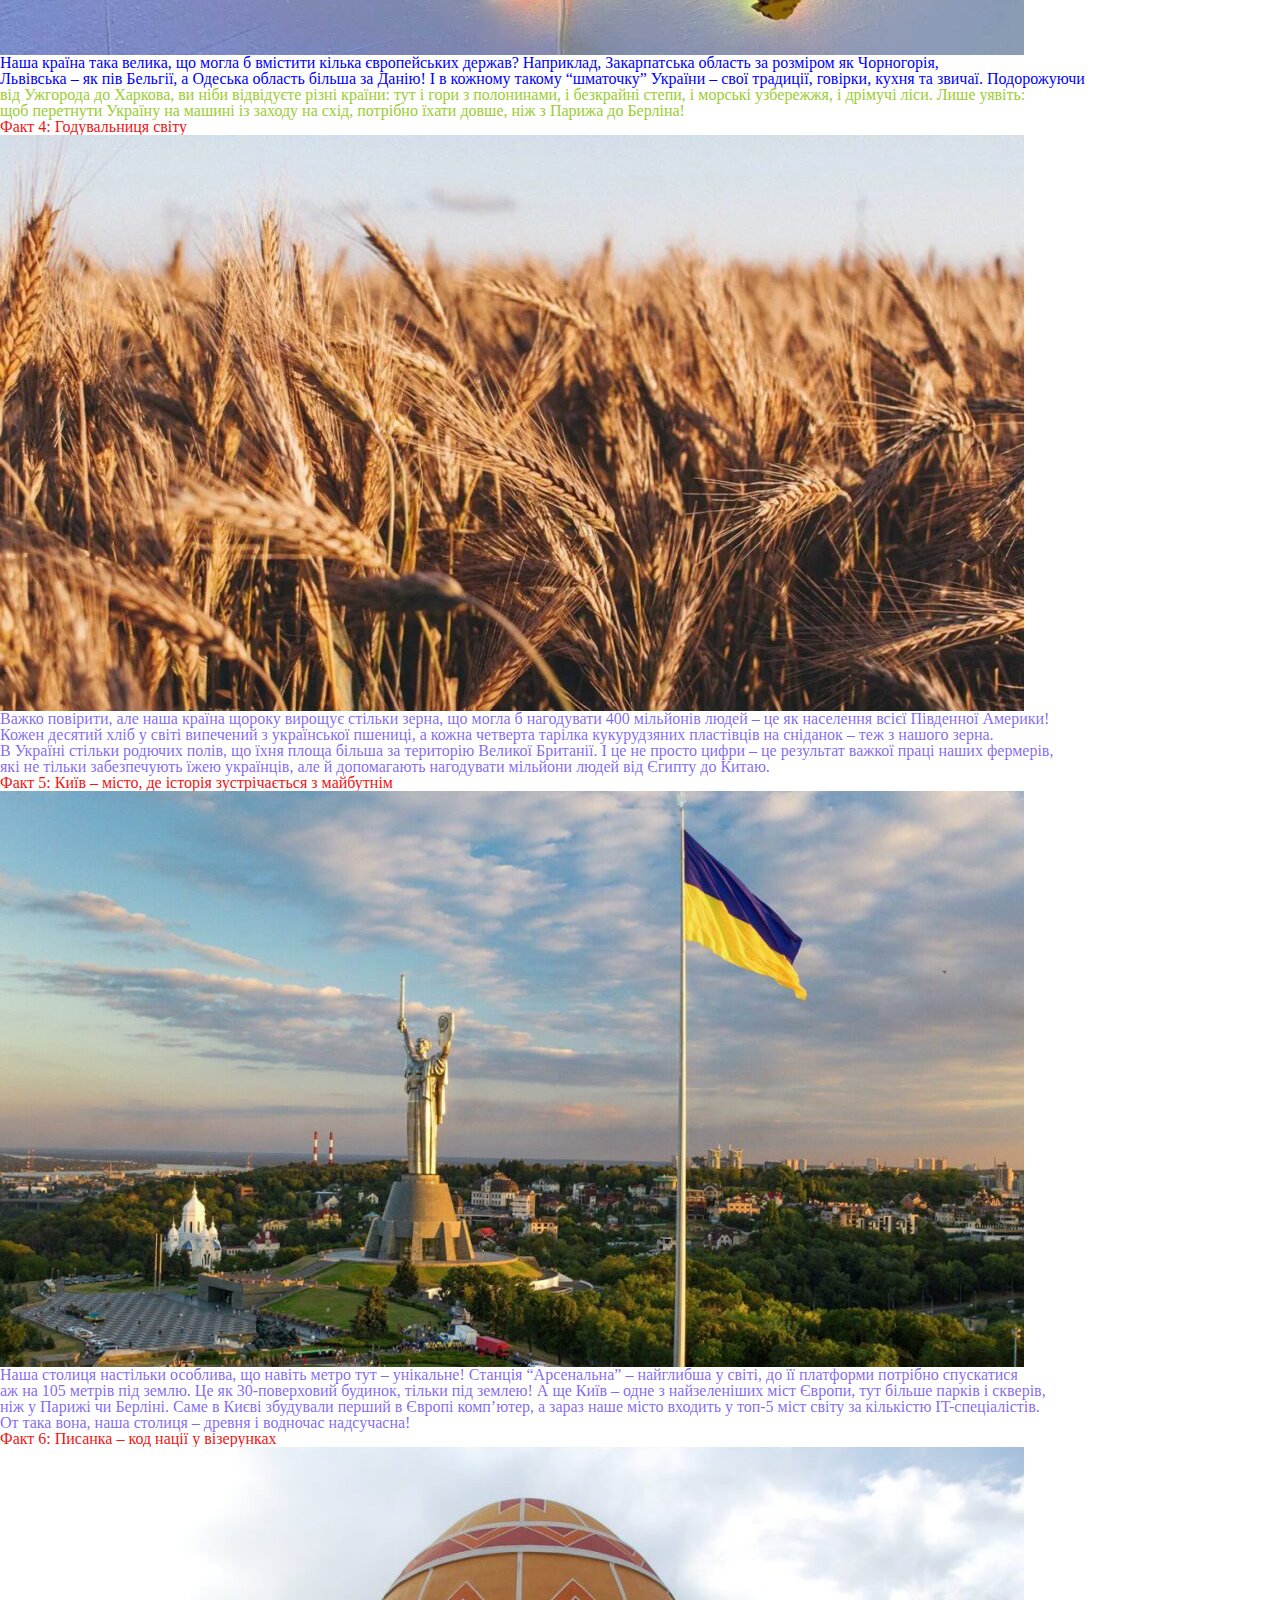
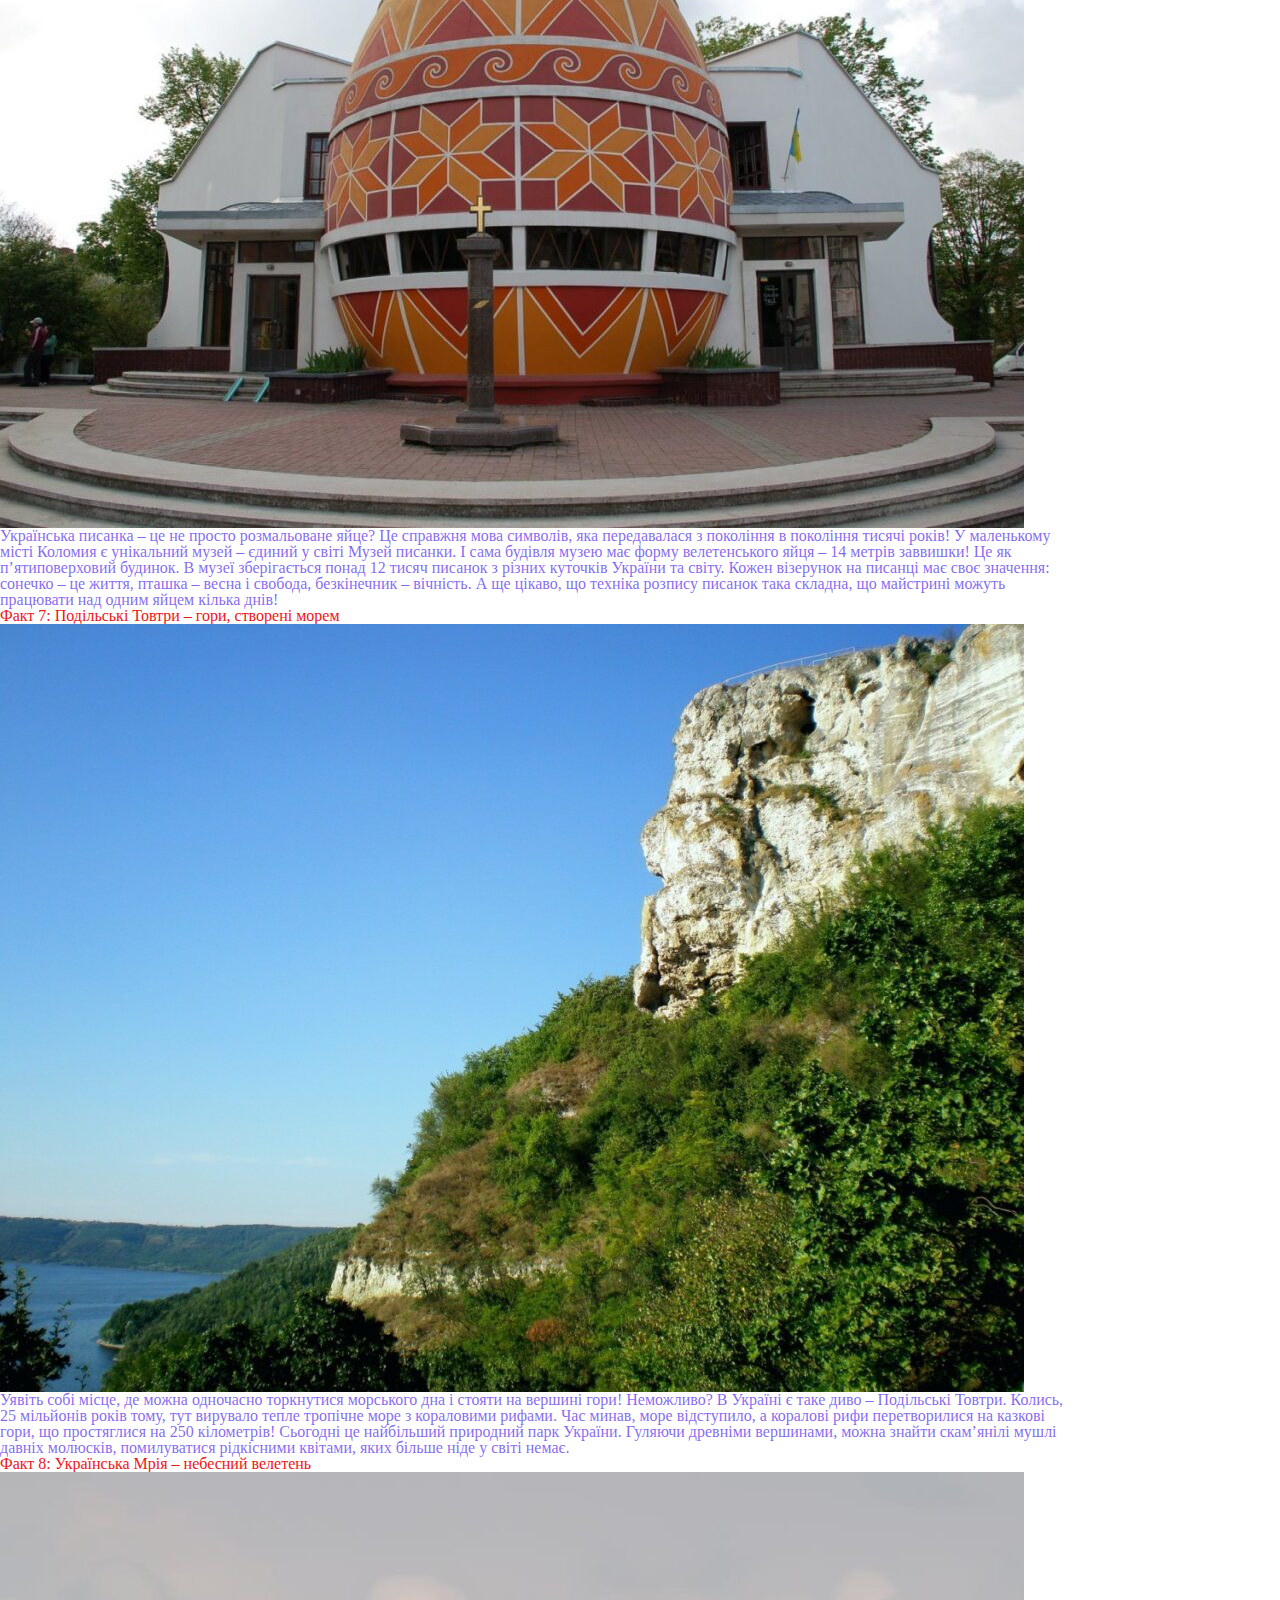
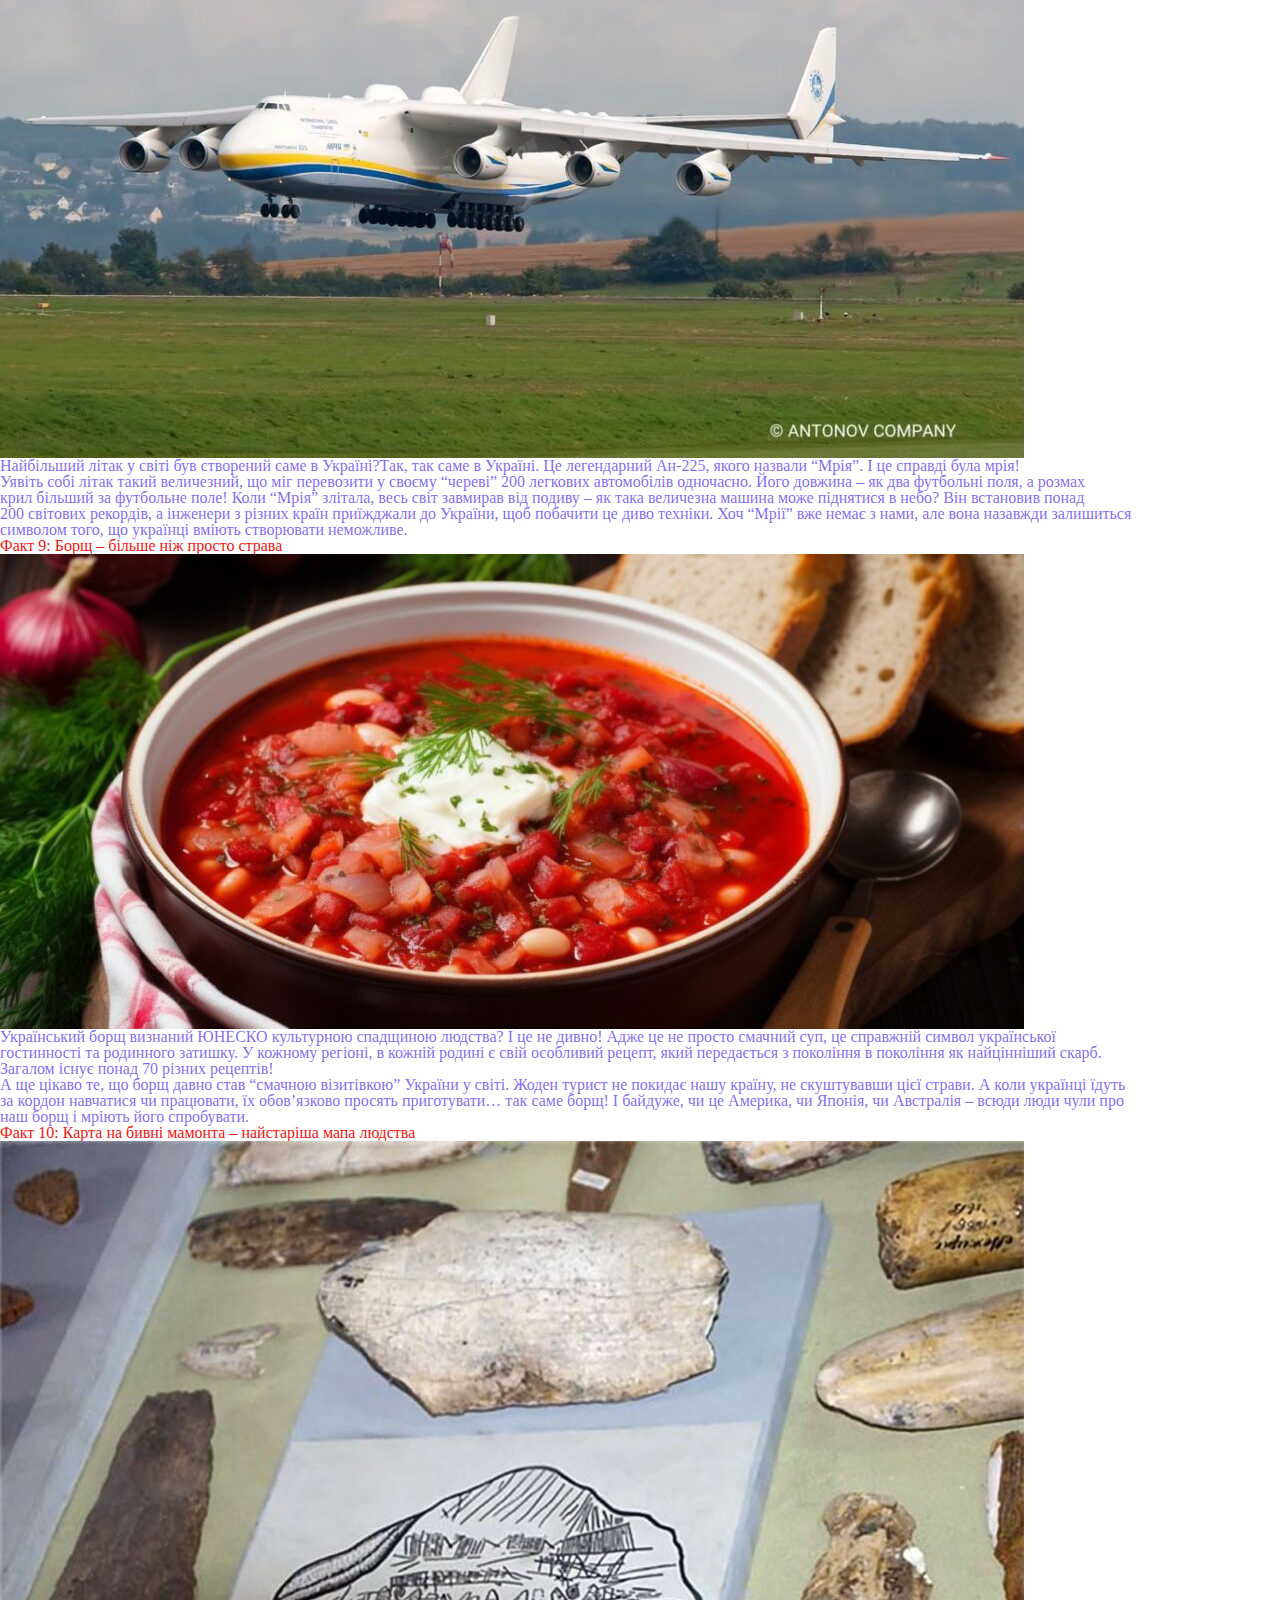
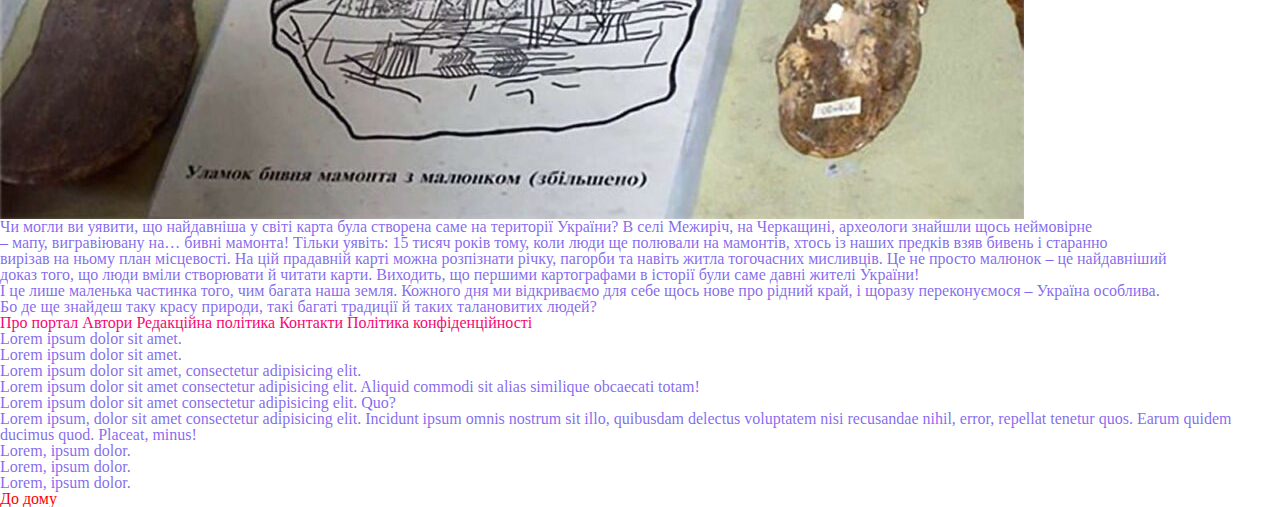
==== commit fb2fca54: "Add files via upload" ====
--- a/lesson_03/index.html
+++ b/lesson_03/index.html
@@ -4,7 +4,7 @@
 <head>
    <meta charset="UTF-8">
    <meta name="viewport" content="width=device-width, initial-scale=1.0">
-   <link rel="stylesheet" href="..//lesson_03/css/style.css">
+   <link rel="stylesheet" href="css/style.css">
    <title>10 цікавих фактів про Україну, які роблять її унікальною</title>
 </head>
 
@@ -63,7 +63,7 @@
       </div>
       <div id="fact01" class="block">
          <h2 class="sub-title">Факт 1: Українські чорноземи</h2>
-         <img src="img/Fact01.jpg" alt="Росток пробивається через чорнозем">
+         <img src="img/fact01.jpg" alt="Росток пробивається через чорнозем">
          <p>Уявіть собі, що десь далеко люди намагаються щось виростити на піску чи камінні, а в нас під ногами –
             справжній скарб. Кожен четвертий кілограм найродючішої<br> землі у світі – чорнозему – знаходиться саме в
             Україні! Якщо взяти лопату й копнути землю, то в багатьох місцях можна побачити шар чорнозему завтовшки як
@@ -74,7 +74,7 @@
       </div>
       <div id="fact02" class="block">
          <h2 class="sub-title">Факт 2: Центр найдавнішого континенту</h2>
-         <img src="img/Fact02.jpg" alt="Табличка Географічний центр Європи розташована на стині у парку">
+         <img src="img/fact02.jpg" alt="Табличка Географічний центр Європи розташована на стині у парку">
          <p>Європа – це 44 країни, понад 700 мільйонів людей, тисячі різних мов та традицій, величезна територія від
             Атлантичного океану до величних гір. І знаєте, де<br> знаходиться центр цього дивовижного континенту? В
             Україні!
@@ -85,7 +85,7 @@
       </div>
       <div id="fact03" class="block">
          <h2 class="sub-title">Факт 3: Україна – більша, ніж ви думаєте</h2>
-         <img src="img/Fact03.jpg" alt="Карта України на стіні зі світлодіодним підсвічуванням">
+         <img src="img/fact03.jpg" alt="Карта України на стіні зі світлодіодним підсвічуванням">
          <p> <span>Наша країна така велика, що могла б вмістити кілька європейських держав? Наприклад, Закарпатська
                область за
                розміром як Чорногорія, <br> Львівська – як пів Бельгії, а Одеська область більша за Данію! І в кожному
@@ -100,7 +100,7 @@
       </div>
       <div id="fact04" class="block">
          <h2 class="sub-title">Факт 4: Годувальниця світу</h2>
-         <img src="img/Fact04.jpg" alt="Поле з пшеницею, під блакитним небом">
+         <img src="img/fact04.jpg" alt="Поле з пшеницею, під блакитним небом">
          <p>Важко повірити, але наша країна щороку вирощує стільки зерна, що могла б нагодувати 400 мільйонів людей – це
             як населення всієї Південної Америки! <br> Кожен десятий хліб у світі випечений з української пшениці, а
             кожна
@@ -114,7 +114,7 @@
       </div>
       <div id="fact05" class="block">
          <h2 class="sub-title">Факт 5: Київ – місто, де історія зустрічається з майбутнім</h2>
-         <img src="img/Fact05.jpg"
+         <img src="img/fact05.jpg"
             alt="Флагшток з прапором України та на задньому фоні пам'ятник Батьківщина Мати, з висоти пташиного пальоту">
          <p>Наша столиця настільки особлива, що навіть метро тут – унікальне! Станція “Арсенальна” – найглибша у світі,
             до її платформи потрібно спускатися <br> аж на 105 метрів під землю. Це як 30-поверховий будинок, тільки під
@@ -126,7 +126,7 @@
       </div>
       <div id="fact06" class="block">
          <h2 class="sub-title">Факт 6: Писанка – код нації у візерунках</h2>
-         <img src="img/Fact06.jpg" alt="Українська писанка 14 метрів заввишки">
+         <img src="img/fact06.jpg" alt="Українська писанка 14 метрів заввишки">
          <p>Українська писанка – це не просто розмальоване яйце? Це справжня мова символів, яка передавалася з покоління
             в покоління тисячі років! У маленькому <br> місті Коломия є унікальний музей – єдиний у світі Музей писанки.
             І
@@ -139,7 +139,7 @@
       </div>
       <div id="fact07" class="block">
          <h2 class="sub-title">Факт 7: Подільські Товтри – гори, створені морем</h2>
-         <img src="img/Fact07.jpg" alt="Схил гори покритий зеленою рослинністю">
+         <img src="img/fact07.jpg" alt="Схил гори покритий зеленою рослинністю">
          <p>Уявіть собі місце, де можна одночасно торкнутися морського дна і стояти на вершині гори! Неможливо? В
             Україні є таке диво – Подільські Товтри. Колись, <br> 25 мільйонів років тому, тут вирувало тепле тропічне
             море з
@@ -151,7 +151,7 @@
       </div>
       <div id="fact08" class="block">
          <h2 class="sub-title">Факт 8: Українська Мрія – небесний велетень</h2>
-         <img src="img/Fact08.jpg" alt="Літак АН-225 Мрія заходить на посадку">
+         <img src="img/fact08.jpg" alt="Літак АН-225 Мрія заходить на посадку">
          <p>Найбільший літак у світі був створений саме в Україні?Так, так саме в Україні. Це легендарний Ан-225, якого
             назвали “Мрія”. І це справді була мрія! <br> Уявіть собі літак такий величезний, що міг перевозити у своєму
             “череві” 200 легкових автомобілів одночасно. Його довжина – як два футбольні поля, а розмах <br> крил
@@ -164,7 +164,7 @@
       </div>
       <div id="fact09" class="block">
          <h2 class="sub-title">Факт 9: Борщ – більше ніж просто страва</h2>
-         <img src="img/Fact09.jpg" alt="Червоний борщ зі сметаною, в тарілці, посипаний кропом">
+         <img src="img/fact09.jpg" alt="Червоний борщ зі сметаною, в тарілці, посипаний кропом">
          <p>Український борщ визнаний ЮНЕСКО культурною спадщиною людства? І це не дивно! Адже це не просто смачний суп,
             це справжній символ української <br> гостинності та родинного затишку. У кожному регіоні, в кожній родині є
             свій
@@ -181,7 +181,7 @@
       </div>
       <div id="fact10" class="block">
          <h2 class="sub-title">Факт 10: Карта на бивні мамонта – найстаріша мапа людства</h2>
-         <img src="img/Fact10.jpg" alt="Уламок бивня мамонта з малюнком">
+         <img src="img/fact10.jpg" alt="Уламок бивня мамонта з малюнком">
          <p>Чи могли ви уявити, що найдавніша у світі карта була створена саме на території України? В селі Межиріч, на
             Черкащині, археологи знайшли щось неймовірне <br> – мапу, вигравіювану на… бивні мамонта! Тільки уявіть: 15
             тисяч
@@ -205,6 +205,30 @@
          <a href="#">Контакти</a>
          <a href="#">Політика конфіденційності</a>
       </div>
+      <div class="test">
+         <ul>
+            <li>
+               Lorem ipsum dolor sit amet.
+               <ul>
+                  <li>Lorem ipsum dolor sit amet.</li>
+                  <li>
+                     <ol>
+                        <li>Lorem ipsum dolor sit amet, consectetur adipisicing elit.</li>
+                        <li>Lorem ipsum dolor sit amet consectetur adipisicing elit. Aliquid commodi sit alias similique
+                           obcaecati totam!</li>
+                        <li>Lorem ipsum dolor sit amet consectetur adipisicing elit. Quo?</li>
+                     </ol>
+                  </li>
+                  <li>Lorem ipsum, dolor sit amet consectetur adipisicing elit. Incidunt ipsum omnis nostrum sit illo,
+                     quibusdam delectus voluptatem nisi recusandae nihil, error, repellat tenetur quos. Earum quidem
+                     ducimus quod. Placeat, minus!</li>
+               </ul>
+            </li>
+            <li>Lorem, ipsum dolor.</li>
+            <li>Lorem, ipsum dolor.</li>
+            <li>Lorem, ipsum dolor.</li>
+         </ul>
+      </div>
       <div class="go-home">
          <a title="До дому" href="#head">До дому</a>
       </div>
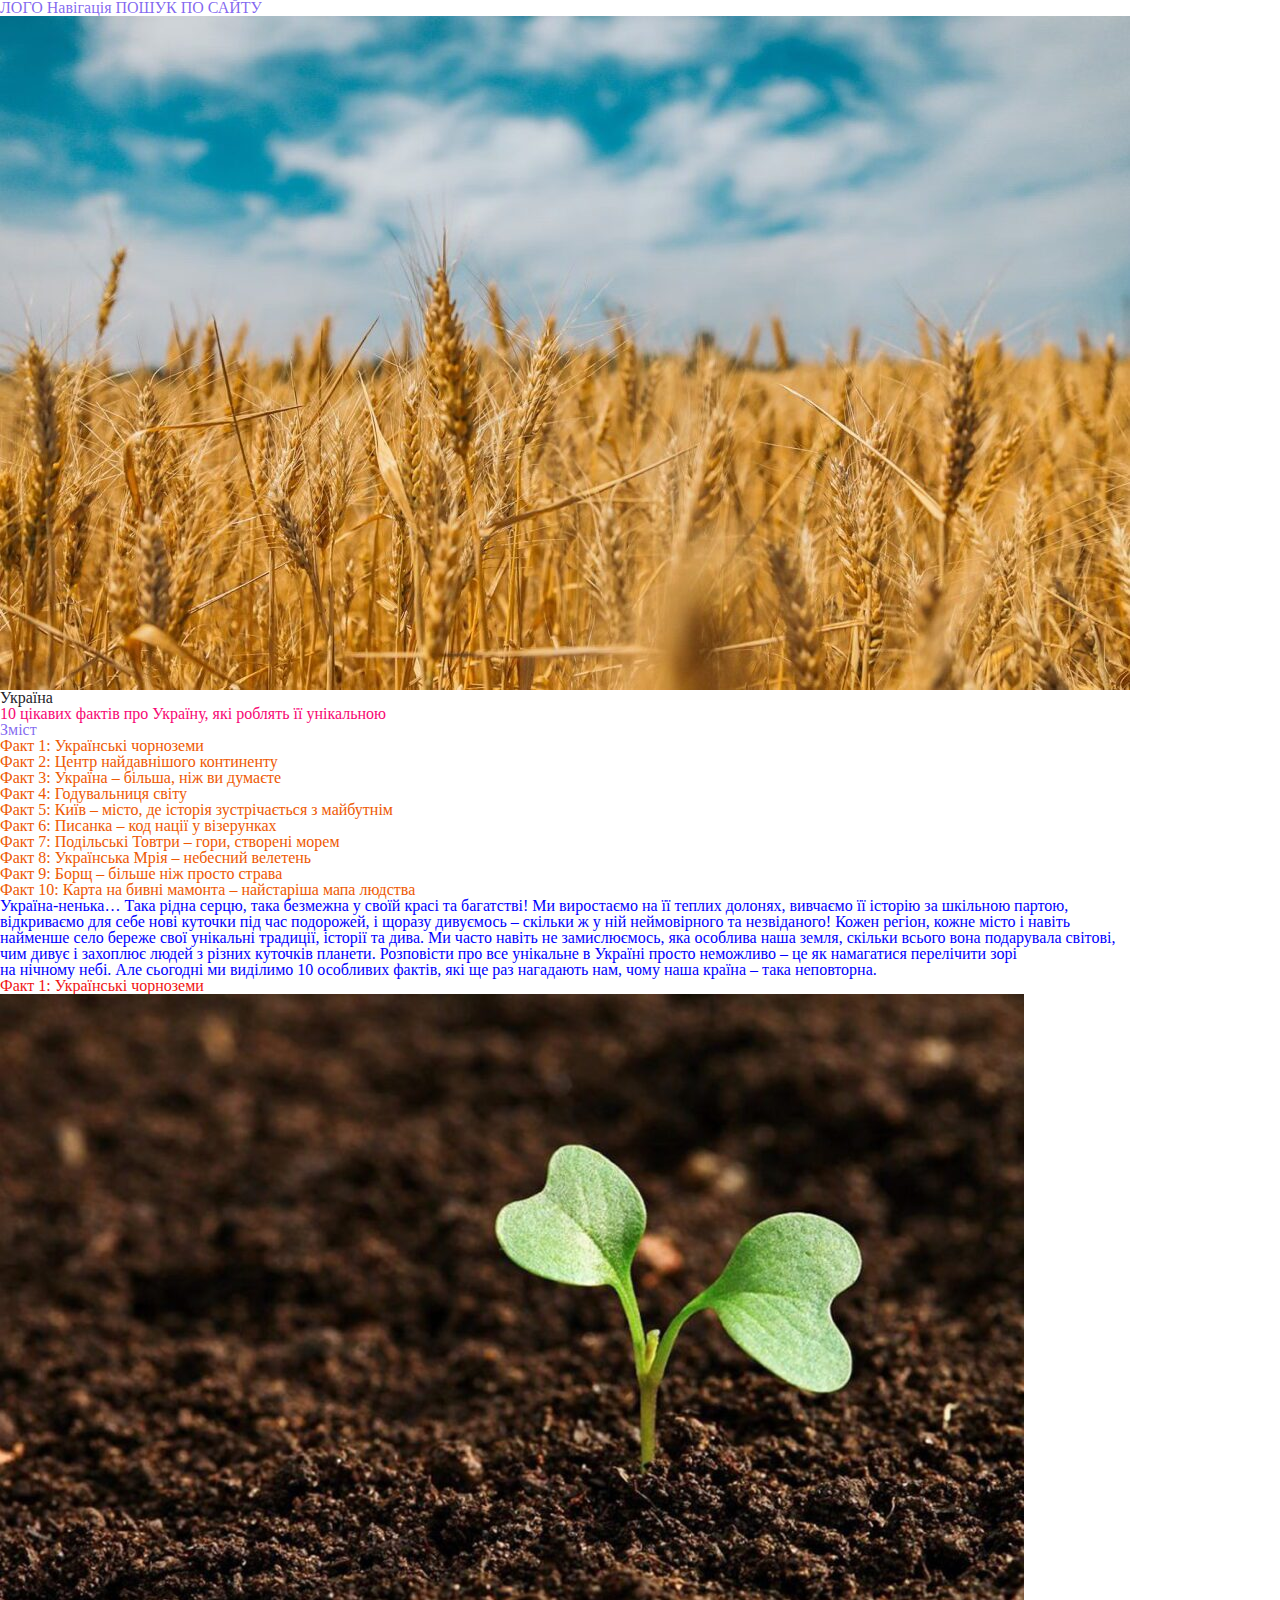
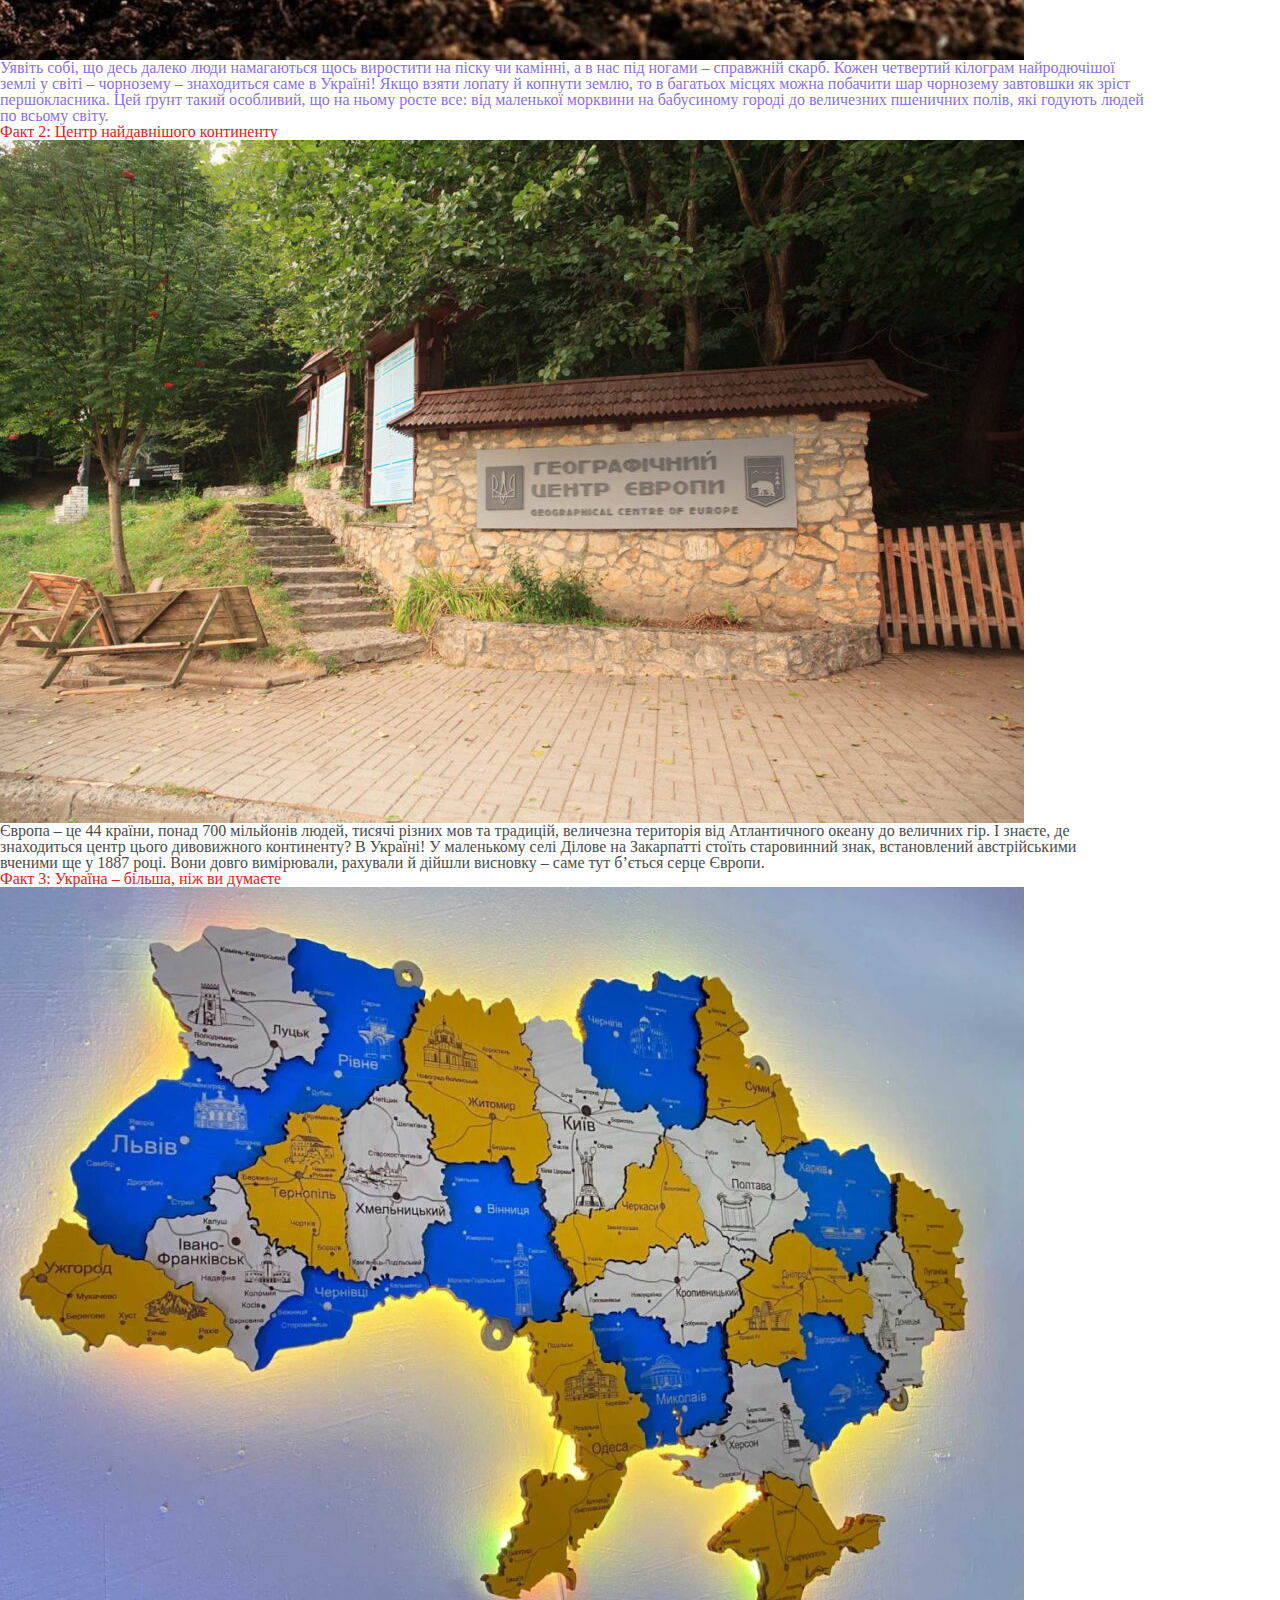
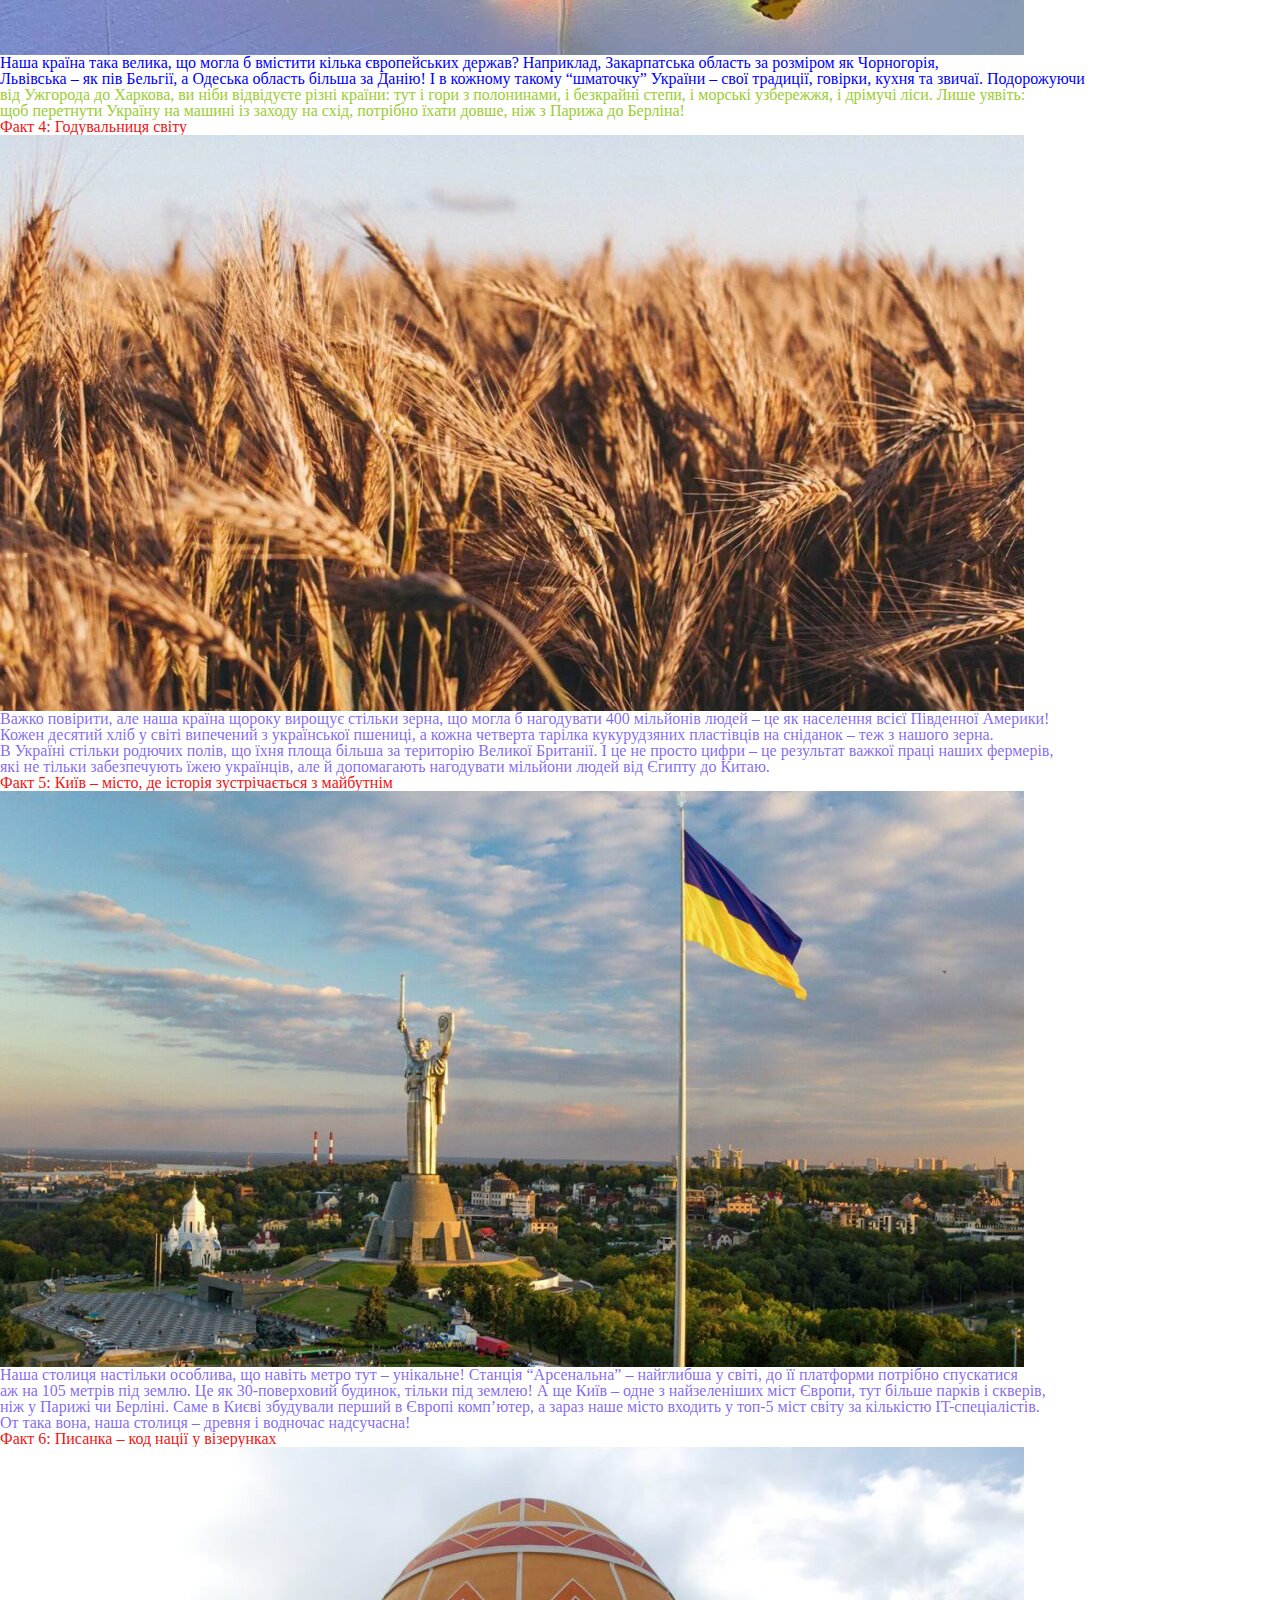
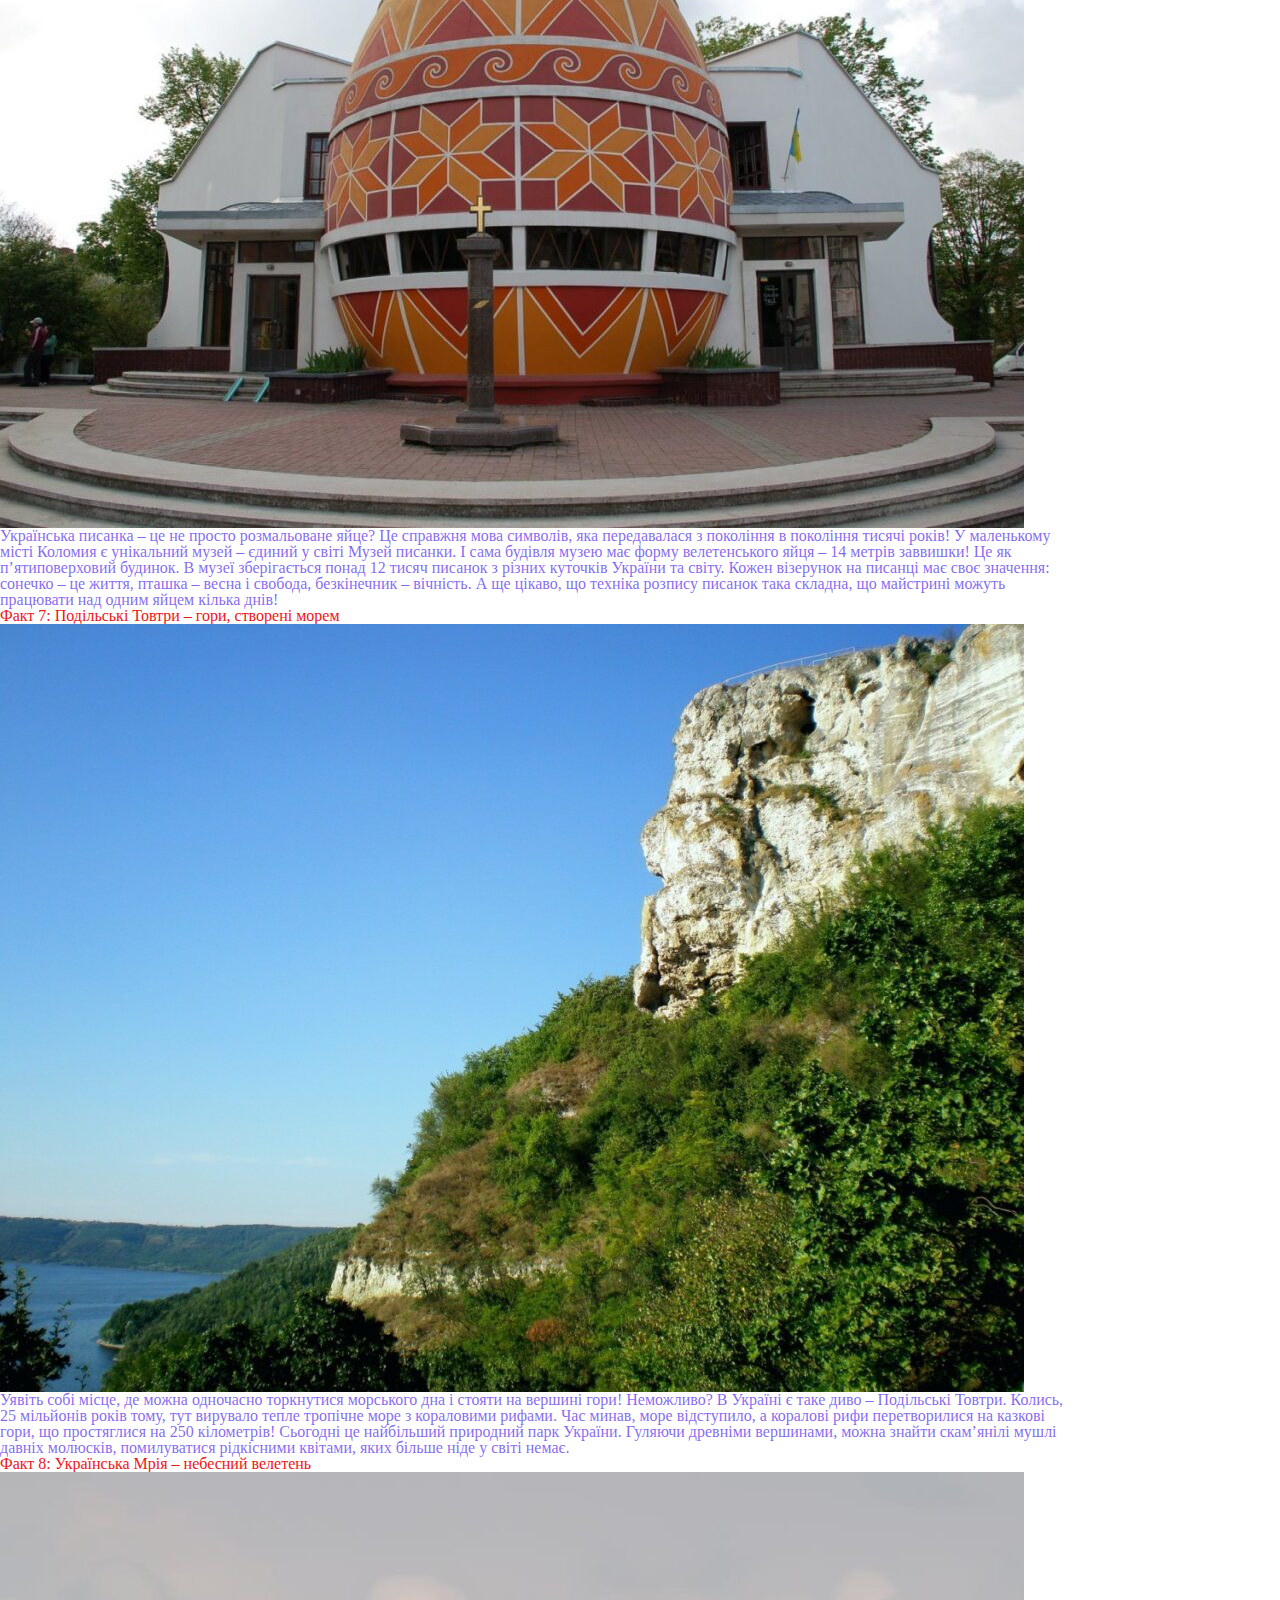
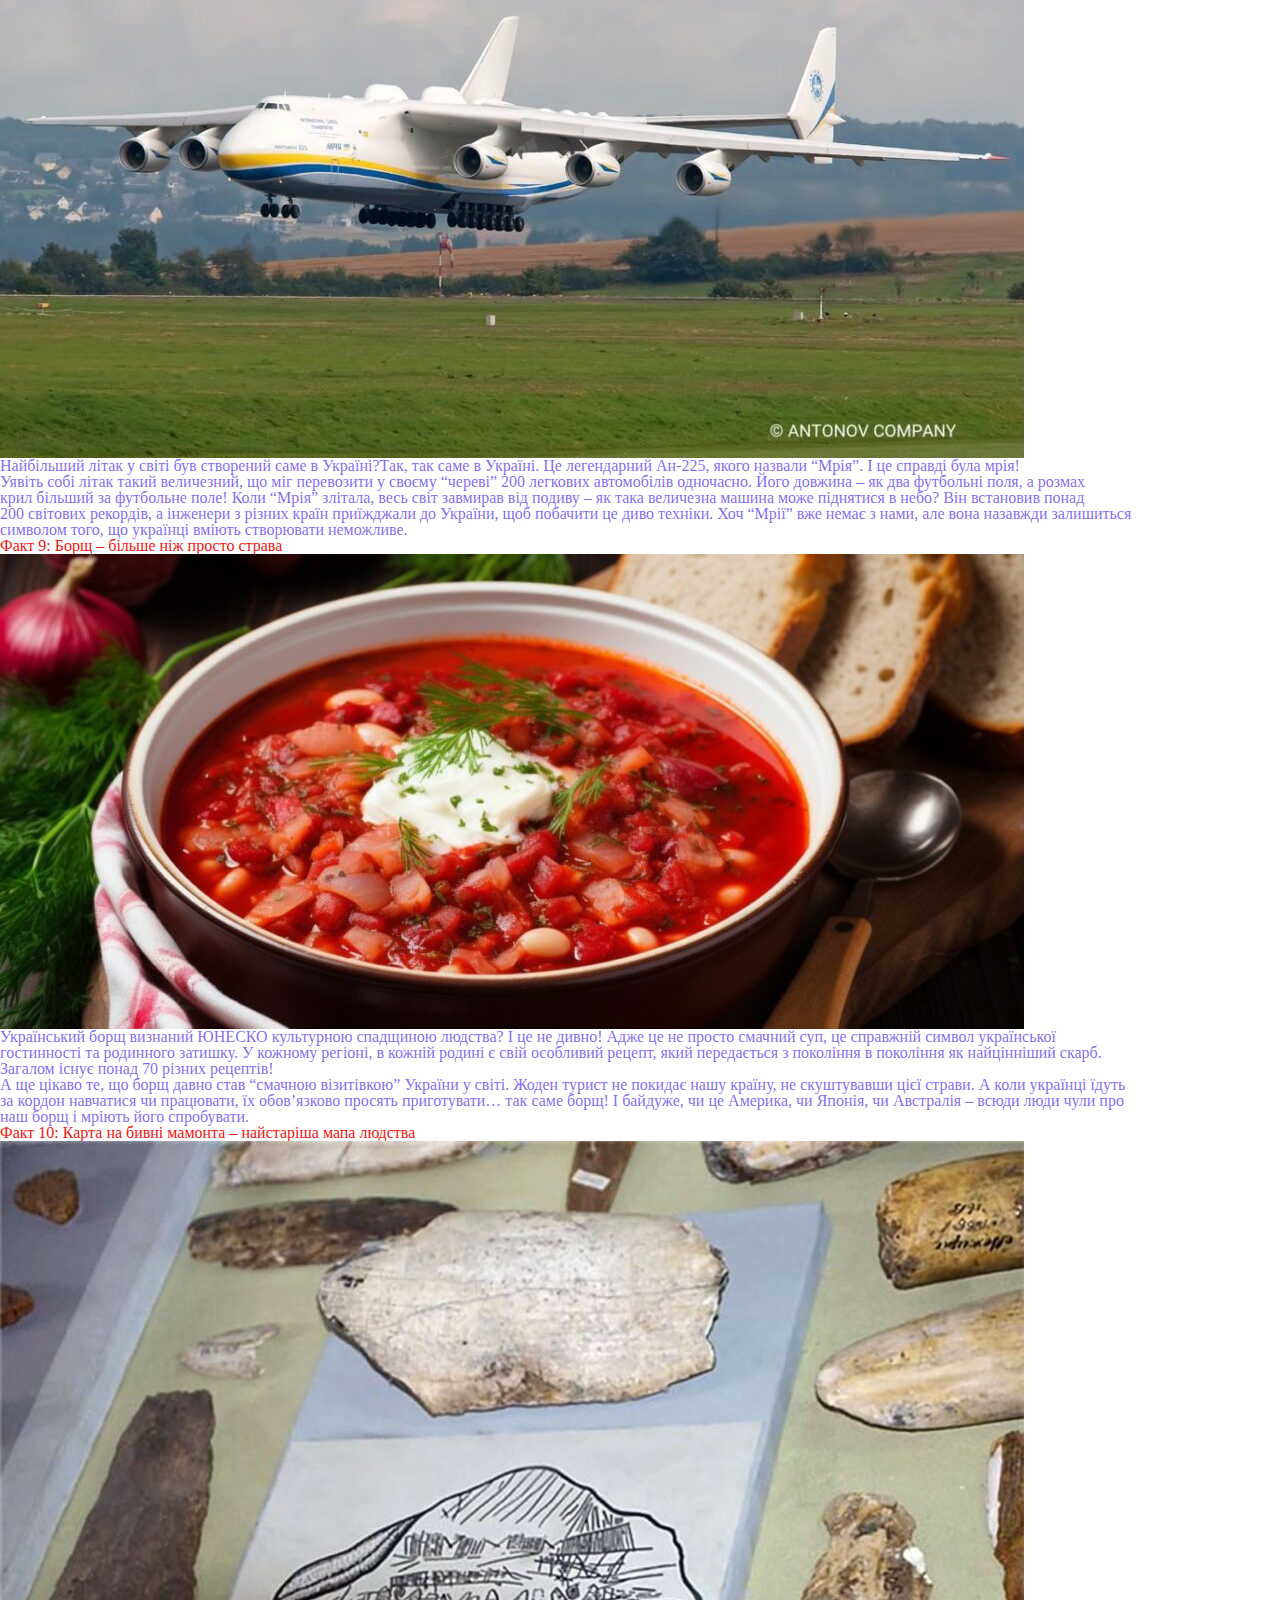
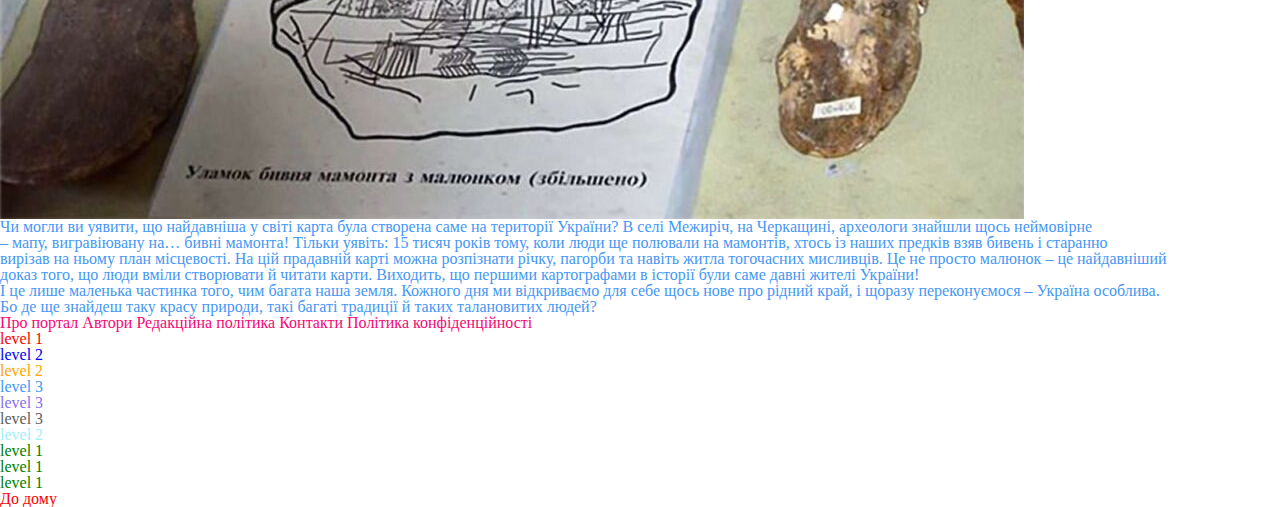
==== commit f6808f2c: "Add files via upload" ====
--- a/lesson_03/index.html
+++ b/lesson_03/index.html
@@ -208,25 +208,23 @@
       <div class="test">
          <ul>
             <li>
-               Lorem ipsum dolor sit amet.
+               level 1
                <ul>
-                  <li>Lorem ipsum dolor sit amet.</li>
+                  <li>level 2</li>
                   <li>
+                     level 2
                      <ol>
-                        <li>Lorem ipsum dolor sit amet, consectetur adipisicing elit.</li>
-                        <li>Lorem ipsum dolor sit amet consectetur adipisicing elit. Aliquid commodi sit alias similique
-                           obcaecati totam!</li>
-                        <li>Lorem ipsum dolor sit amet consectetur adipisicing elit. Quo?</li>
+                        <li>level 3</li>
+                        <li><span>level 3</span></li>
+                        <li>level 3</li>
                      </ol>
                   </li>
-                  <li>Lorem ipsum, dolor sit amet consectetur adipisicing elit. Incidunt ipsum omnis nostrum sit illo,
-                     quibusdam delectus voluptatem nisi recusandae nihil, error, repellat tenetur quos. Earum quidem
-                     ducimus quod. Placeat, minus!</li>
+                  <li><span>level 2</span></li>
                </ul>
             </li>
-            <li>Lorem, ipsum dolor.</li>
-            <li>Lorem, ipsum dolor.</li>
-            <li>Lorem, ipsum dolor.</li>
+            <li>level 1</li>
+            <li>level 1</li>
+            <li>level 1</li>
          </ul>
       </div>
       <div class="go-home">
--- a/lesson_03/css/style.css
+++ b/lesson_03/css/style.css
@@ -2,13 +2,13 @@
 
 * {
     color: rgba(75, 35, 233, 0.688);
-}
+} 
 .content p {
     color: blue;
 }
-.title {
+/* .title {
     color: rgb(92, 144, 189);
-}
+} */
 .list li {
     color: rgb(238, 89, 3);
 }
@@ -17,7 +17,7 @@
     color: rgb(240, 20, 20);
 }
 
-.contacts {
+.contacts, .title {
     color: rgb(247, 7, 115);
 }
 
@@ -33,7 +33,41 @@
 #fact03 span {
     color: blue;
 }
+#fact10 p {
+    color: #4597f7;
+}
 .go-home {
     color: rgb(251, 1, 1);
 }
 
+/* Первый Уровень */
+ul > li {
+    color: red;
+}
+ul > li ~ li {
+    color: green;
+}
+
+/* Вотрой уровень */
+ul > li > ul > li {
+    color: blue;
+}
+ul > li > ul > li ~ li {
+    color: orange;
+}
+
+/* Span на 2 рівні вкладеності */
+ul > li > ul > li > span {
+    color: #a0f0fc;
+}
+ul > li > ul > li ~ li > span {
+    color: #a0f0fc;
+}
+
+/* 3 рівень вкладеності */
+ul > li > ul > li > ol > li {
+    color: #4597f7;
+}
+ul > li > ul > li > ol > li ~ li {
+    color: #5d5d5d;
+}